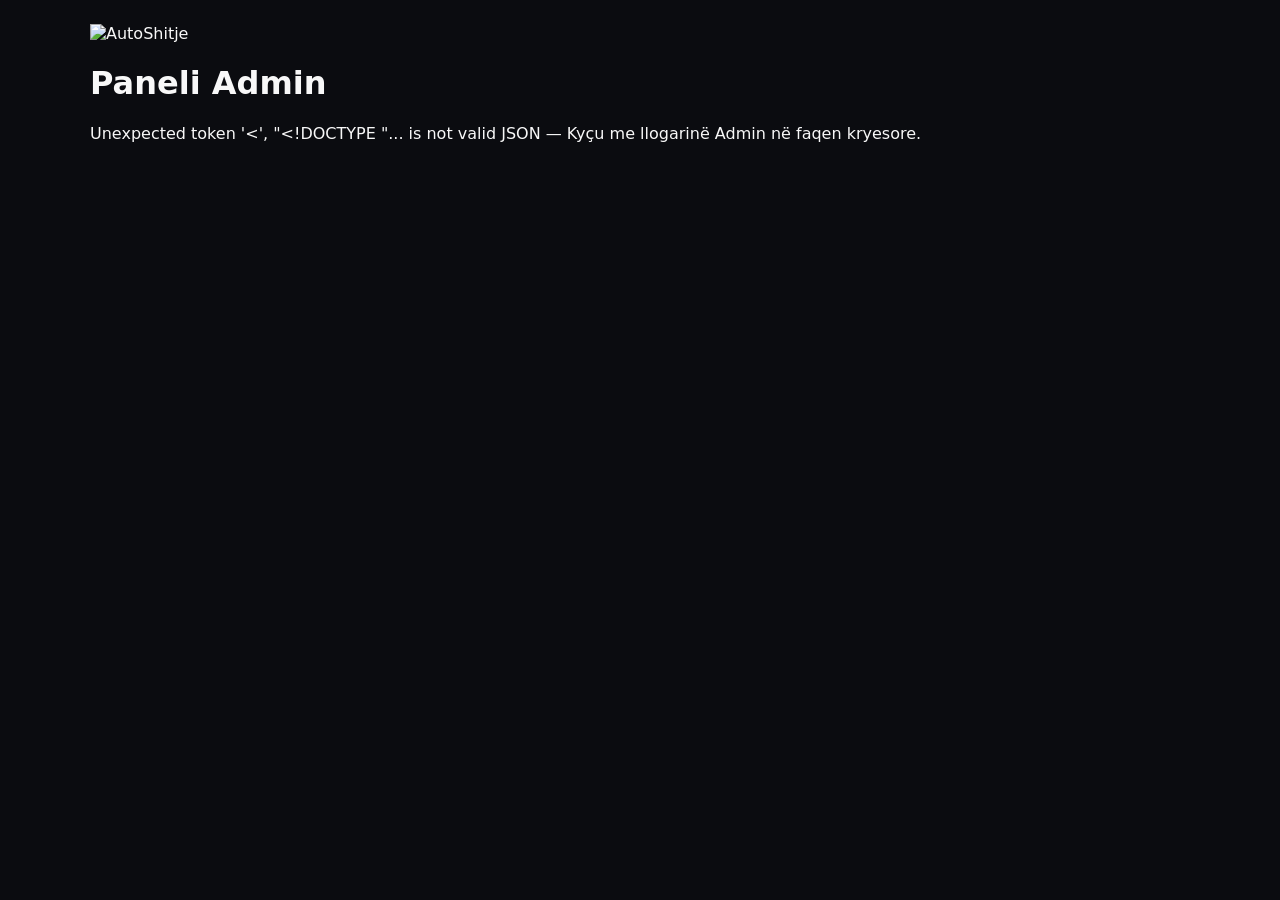
==== public/admin.html @ d78df676 "Add files via upload" ====
<!doctype html><html lang="sq"><meta charset="utf-8"><meta name="viewport" content="width=device-width,initial-scale=1"><title>Admin – AutoShitje</title><style>body{background:#0b0c10;color:#f8f8f8;font:16px system-ui;margin:auto;max-width:1100px;padding:24px}button{background:#e51e32;color:white;border:0;border-radius:8px;padding:10px;cursor:pointer}table{width:100%;border-collapse:collapse}td,th{padding:10px;border-bottom:1px solid #333;text-align:left}section{overflow:auto;margin:28px 0}a{color:#ff6778}</style><img src="/logo.svg" width="190" alt="AutoShitje"><h1>Paneli Admin</h1><p id="status">Duke kontrolluar autorizimin...</p><div id="app" hidden><h2 id="summary"></h2><section><h2>Përdoruesit</h2><table id="users"></table></section><section><h2>Shpalljet</h2><table id="cars"></table></section><section><h2>Autosallonet e dalluara</h2><p>Zgjedh autosallonet që shfaqen në ballinë.</p><div id="featured-dealers"></div></section><section><h2>Kërkesat për fshirjen e llogarisë</h2><div id="deletion-requests"></div></section></div><script>
const esc=s=>String(s??'').replace(/[&<>"']/g,c=>({'&':'&amp;','<':'&lt;','>':'&gt;','"':'&quot;'}[c]));
async function api(p,o){const r=await fetch(p,o);const j=await r.json();if(!r.ok)throw Error(j.error||'Gabim');return j}
async function load(){try{const [summary,users,cars]=await Promise.all(['/api/admin/summary','/api/admin/users','/api/admin/cars'].map(p=>api(p)));document.querySelector('#status').textContent='Kyçur si administrator';await loadExtras();document.querySelector('#app').hidden=false;document.querySelector('#summary').textContent=`${summary.users} përdorues · ${summary.cars} shpallje · ${summary.dealers} autosallone`;document.querySelector('#users').innerHTML='<tr><th>Emri</th><th>Email</th><th>Roli</th></tr>'+users.users.map(u=>`<tr><td>${esc(u.name)}</td><td>${esc(u.email)}</td><td>${esc(u.role)}</td></tr>`).join('');document.querySelector('#cars').innerHTML='<tr><th>Vetura</th><th>Shitësi</th><th>Statusi</th><th>Veprimi</th></tr>'+cars.cars.map(c=>`<tr><td>${esc(c.brand)} ${esc(c.model)}</td><td>${esc(c.email)}</td><td>${esc(c.status)}</td><td><button data-id="${esc(c.id)}" data-status="${c.status==='active'?'deleted':'active'}">${c.status==='active'?'Çaktivizo':'Aktivizo'}</button></td></tr>`).join('');document.querySelectorAll('button[data-id]').forEach(b=>b.onclick=async()=>{if(!confirm('Konfirmo ndryshimin e statusit?'))return;try{await api('/api/admin/cars/'+b.dataset.id+'/status',{method:'POST',headers:{'content-type':'application/json'},body:JSON.stringify({status:b.dataset.status})});load()}catch(e){alert(e.message)}})}catch(e){document.querySelector('#status').textContent=e.message+' — Kyçu me llogarinë Admin në faqen kryesore.'}}async function loadExtras(){try{
 const [d,r]=await Promise.all([api('/api/admin/dealers'),api('/api/admin/delete-requests')]);
 document.querySelector('#featured-dealers').innerHTML=d.dealers.map(x=>`<p><label><input type="checkbox" data-featured="${esc(x.id)}" ${x.featured?'checked':''}> ${esc(x.name)}</label></p>`).join('')||'Nuk ka autosallone.';
 document.querySelectorAll('[data-featured]').forEach(x=>x.onchange=async()=>{try{await api('/api/admin/dealers/featured',{method:'POST',headers:{'content-type':'application/json'},body:JSON.stringify({id:x.dataset.featured,featured:x.checked})})}catch(e){alert(e.message);x.checked=!x.checked}});
 document.querySelector('#deletion-requests').innerHTML=r.requests.map(x=>`<p>${esc(x.name)} — ${esc(x.email)} (${esc(x.created_at)})</p>`).join('')||'Nuk ka kërkesa.';
 }catch(e){document.querySelector('#featured-dealers').textContent=e.message}}
load();</script></html>
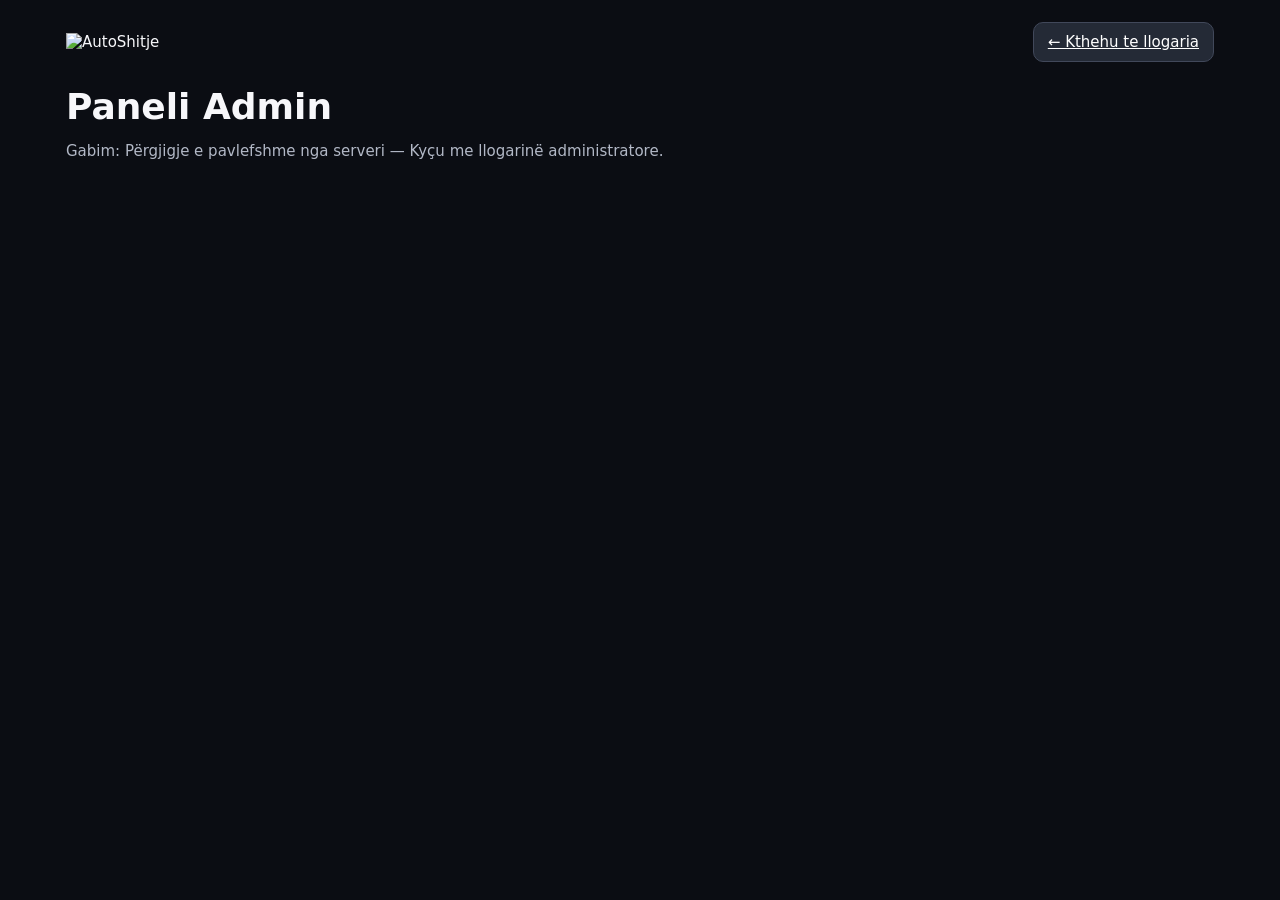
==== commit c5f6937f: "Add files via upload" ====
--- a/public/admin.html
+++ b/public/admin.html
@@ -1,10 +1,11 @@
-<!doctype html><html lang="sq"><meta charset="utf-8"><meta name="viewport" content="width=device-width,initial-scale=1"><title>Admin – AutoShitje</title><style>body{background:#0b0c10;color:#f8f8f8;font:16px system-ui;margin:auto;max-width:1100px;padding:24px}button{background:#e51e32;color:white;border:0;border-radius:8px;padding:10px;cursor:pointer}table{width:100%;border-collapse:collapse}td,th{padding:10px;border-bottom:1px solid #333;text-align:left}section{overflow:auto;margin:28px 0}a{color:#ff6778}</style><img src="/logo.svg" width="190" alt="AutoShitje"><h1>Paneli Admin</h1><p id="status">Duke kontrolluar autorizimin...</p><div id="app" hidden><h2 id="summary"></h2><section><h2>Përdoruesit</h2><table id="users"></table></section><section><h2>Shpalljet</h2><table id="cars"></table></section><section><h2>Autosallonet e dalluara</h2><p>Zgjedh autosallonet që shfaqen në ballinë.</p><div id="featured-dealers"></div></section><section><h2>Kërkesat për fshirjen e llogarisë</h2><div id="deletion-requests"></div></section></div><script>
-const esc=s=>String(s??'').replace(/[&<>"']/g,c=>({'&':'&amp;','<':'&lt;','>':'&gt;','"':'&quot;'}[c]));
-async function api(p,o){const r=await fetch(p,o);const j=await r.json();if(!r.ok)throw Error(j.error||'Gabim');return j}
-async function load(){try{const [summary,users,cars]=await Promise.all(['/api/admin/summary','/api/admin/users','/api/admin/cars'].map(p=>api(p)));document.querySelector('#status').textContent='Kyçur si administrator';await loadExtras();document.querySelector('#app').hidden=false;document.querySelector('#summary').textContent=`${summary.users} përdorues · ${summary.cars} shpallje · ${summary.dealers} autosallone`;document.querySelector('#users').innerHTML='<tr><th>Emri</th><th>Email</th><th>Roli</th></tr>'+users.users.map(u=>`<tr><td>${esc(u.name)}</td><td>${esc(u.email)}</td><td>${esc(u.role)}</td></tr>`).join('');document.querySelector('#cars').innerHTML='<tr><th>Vetura</th><th>Shitësi</th><th>Statusi</th><th>Veprimi</th></tr>'+cars.cars.map(c=>`<tr><td>${esc(c.brand)} ${esc(c.model)}</td><td>${esc(c.email)}</td><td>${esc(c.status)}</td><td><button data-id="${esc(c.id)}" data-status="${c.status==='active'?'deleted':'active'}">${c.status==='active'?'Çaktivizo':'Aktivizo'}</button></td></tr>`).join('');document.querySelectorAll('button[data-id]').forEach(b=>b.onclick=async()=>{if(!confirm('Konfirmo ndryshimin e statusit?'))return;try{await api('/api/admin/cars/'+b.dataset.id+'/status',{method:'POST',headers:{'content-type':'application/json'},body:JSON.stringify({status:b.dataset.status})});load()}catch(e){alert(e.message)}})}catch(e){document.querySelector('#status').textContent=e.message+' — Kyçu me llogarinë Admin në faqen kryesore.'}}async function loadExtras(){try{
- const [d,r]=await Promise.all([api('/api/admin/dealers'),api('/api/admin/delete-requests')]);
- document.querySelector('#featured-dealers').innerHTML=d.dealers.map(x=>`<p><label><input type="checkbox" data-featured="${esc(x.id)}" ${x.featured?'checked':''}> ${esc(x.name)}</label></p>`).join('')||'Nuk ka autosallone.';
- document.querySelectorAll('[data-featured]').forEach(x=>x.onchange=async()=>{try{await api('/api/admin/dealers/featured',{method:'POST',headers:{'content-type':'application/json'},body:JSON.stringify({id:x.dataset.featured,featured:x.checked})})}catch(e){alert(e.message);x.checked=!x.checked}});
- document.querySelector('#deletion-requests').innerHTML=r.requests.map(x=>`<p>${esc(x.name)} — ${esc(x.email)} (${esc(x.created_at)})</p>`).join('')||'Nuk ka kërkesa.';
- }catch(e){document.querySelector('#featured-dealers').textContent=e.message}}
-load();</script></html>+<!doctype html><html lang="sq"><head><meta charset="utf-8"><meta name="viewport" content="width=device-width,initial-scale=1"><title>Paneli Admin | AutoShitje</title><style>
+:root{color-scheme:dark}*{box-sizing:border-box}body{background:#0b0d13;color:#f7f7fa;font:15px system-ui,-apple-system,sans-serif;margin:0}main{max-width:1180px;margin:auto;padding:22px 16px 70px}header{display:flex;align-items:center;justify-content:space-between;gap:12px;flex-wrap:wrap;margin-bottom:24px}header img{width:165px}h1{font-size:clamp(26px,5vw,36px);margin:0 0 6px}h2{font-size:20px;margin:0 0 14px}p{color:#b2b8c6}section{background:#151923;border:1px solid #343b4a;border-radius:18px;padding:18px;margin:20px 0}button,.button{border:1px solid #41485a;background:#242a36;color:white;padding:10px 14px;border-radius:10px;font:inherit;cursor:pointer}button.primary{background:#d91532;border-color:#ff304c}button:disabled{opacity:.45;cursor:wait}input,select{background:#10141e;color:white;border:1px solid #444b5b;padding:12px;border-radius:10px;max-width:100%;font:inherit}input[type=checkbox]{accent-color:#ed2340;width:18px;height:18px}table{border-collapse:collapse;width:100%;min-width:580px}th,td{padding:12px 9px;text-align:left;border-bottom:1px solid #343947}th{color:#aeb7c8}td{overflow-wrap:anywhere}.scroll{overflow:auto}.stats{display:grid;grid-template-columns:repeat(auto-fit,minmax(130px,1fr));gap:10px}.stat{background:#222835;border:1px solid #3b4352;border-radius:13px;padding:15px}.stat b{display:block;font-size:26px}.stat small{color:#b6bdcb}.tools{display:flex;gap:10px;flex-wrap:wrap;margin-bottom:12px}.tools input{flex:1;min-width:190px}.muted{color:#abb3c1}.pill{padding:5px 8px;background:#293140;border-radius:8px;white-space:nowrap}.dealer{display:flex;gap:12px;align-items:center;justify-content:space-between;padding:12px;border-bottom:1px solid #343947}.notice{padding:12px;border-radius:10px;background:#242a36;margin:12px 0}#status{margin-bottom:18px}.danger{border-color:#9c3d4d;color:#ffc3ce}@media(max-width:600px){section{padding:14px}.dealer{align-items:flex-start}button{padding:9px}}
+</style></head><body><main><header><img src="/logo.svg" alt="AutoShitje"><a class="button" href="/llogaria">← Kthehu te llogaria</a></header><h1>Paneli Admin</h1><p id="status">Duke verifikuar administratorin...</p><div id="app" hidden><div class="stats" id="stats"></div><section><h2>👥 Përdoruesit</h2><div class="tools"><input id="userSearch" placeholder="Kërko emër ose email..."><select id="userRole"><option value="">Të gjitha rolet</option><option value="privat">Privat</option><option value="autosallon">Autosallon</option></select></div><div class="scroll"><table><thead><tr><th>Emri</th><th>Email</th><th>Roli</th><th>Administrator</th></tr></thead><tbody id="users"></tbody></table></div><p class="muted">Të dhënat e përdoruesve shfaqen vetëm për administratorin. Ndryshimi i roleve nuk është aktivizuar për të shmangur heqjen aksidentale të qasjes.</p></section><section><h2>🚘 Shpalljet</h2><div class="tools"><input id="carSearch" placeholder="Kërko veturë ose shitës..."><select id="carStatus"><option value="">Të gjitha statuset</option><option value="active">Aktive</option><option value="sold">Të shitura</option><option value="deleted">Të çaktivizuara</option></select></div><div class="scroll"><table><thead><tr><th>Vetura</th><th>Shitësi</th><th>Statusi</th><th>Veprimi</th></tr></thead><tbody id="cars"></tbody></table></div><p class="muted">Çaktivizimi nuk i fshin fotografitë apo rekordet. Aktivizimi bëhet me konfirmim.</p></section><section><h2>🏬 Autosallonet e dalluara</h2><p>Përzgjidh autosallonet që shfaqen të dalluara në ballinë.</p><div id="featured-dealers">Duke ngarkuar...</div></section><section><h2>🗂 Kërkesat për fshirjen e llogarisë</h2><div id="deletion-requests">Duke ngarkuar...</div><p class="muted">Kërkesat shfaqen për shqyrtim; nuk kryhet fshirje automatike e llogarisë apo të dhënave.</p></section><div class="tools"><button class="primary" id="refresh">↻ Rifresko të dhënat</button></div></div></main><script>
+const $=q=>document.querySelector(q),esc=s=>String(s??'').replace(/[&<>"']/g,c=>({'&':'&amp;','<':'&lt;','>':'&gt;','"':'&quot;',"'":'&#39;'}[c]));let state={users:[],cars:[]};
+async function api(path,options){const r=await fetch(path,{credentials:'same-origin',...options});let j;try{j=await r.json()}catch{throw Error('Përgjigje e pavlefshme nga serveri')}if(!r.ok)throw Error(j.error||'Gabim i serverit');return j}
+const post=(p,b)=>api(p,{method:'POST',headers:{'content-type':'application/json'},body:JSON.stringify(b)});
+function renderUsers(){let q=$('#userSearch').value.toLowerCase(),role=$('#userRole').value;let rows=state.users.filter(x=>(!role||x.role===role)&&[x.name,x.email].join(' ').toLowerCase().includes(q));$('#users').innerHTML=rows.map(x=>`<tr><td>${esc(x.name)}</td><td>${esc(x.email)}</td><td><span class="pill">${esc(x.role)}</span></td><td>${x.is_admin?'Po':'Jo'}</td></tr>`).join('')||'<tr><td colspan="4">Nuk ka rezultate.</td></tr>'}
+function renderCars(){let q=$('#carSearch').value.toLowerCase(),status=$('#carStatus').value;let rows=state.cars.filter(x=>(!status||x.status===status)&&[x.brand,x.model,x.email].join(' ').toLowerCase().includes(q));$('#cars').innerHTML=rows.map(x=>`<tr><td>${esc(x.brand)} ${esc(x.model)}</td><td>${esc(x.email)}</td><td><span class="pill">${esc(x.status)}</span></td><td>${x.status==='sold'?'E shitur':`<button class="${x.status==='active'?'danger':''}" data-car="${esc(x.id)}" data-next="${x.status==='active'?'deleted':'active'}">${x.status==='active'?'Çaktivizo':'Aktivizo'}</button>`}</td></tr>`).join('')||'<tr><td colspan="4">Nuk ka rezultate.</td></tr>';document.querySelectorAll('[data-car]').forEach(b=>b.onclick=async()=>{let next=b.dataset.next;if(!confirm(`A je i sigurt që dëshiron ta ${next==='active'?'aktivizosh':'çaktivizosh'} këtë shpallje?`))return;b.disabled=true;try{await post('/api/admin/cars/'+b.dataset.car+'/status',{status:next});await load()}catch(e){alert(e.message);b.disabled=false}})}
+async function load(){try{const [summary,users,cars,dealers,requests]=await Promise.all(['/api/admin/summary','/api/admin/users','/api/admin/cars','/api/admin/dealers','/api/admin/delete-requests'].map(x=>api(x)));state.users=users.users||[];state.cars=cars.cars||[];$('#status').textContent='✓ Kyçur si administrator';$('#app').hidden=false;$('#stats').innerHTML=[['Përdorues',summary.users],['Shpallje gjithsej',summary.cars],['Aktive',summary.active],['Të shitura',summary.sold],['Autosallone',summary.dealers]].map(([k,v])=>`<div class="stat"><b>${Number(v)||0}</b><small>${k}</small></div>`).join('');renderUsers();renderCars();$('#featured-dealers').innerHTML=(dealers.dealers||[]).map(x=>`<div class="dealer"><span>${esc(x.name)}</span><label><input type="checkbox" data-featured="${esc(x.id)}" ${x.featured?'checked':''}> I dalluar</label></div>`).join('')||'Nuk ka autosallone.';document.querySelectorAll('[data-featured]').forEach(b=>b.onchange=async()=>{b.disabled=true;try{await post('/api/admin/dealers/featured',{id:b.dataset.featured,featured:b.checked})}catch(e){alert(e.message);b.checked=!b.checked}finally{b.disabled=false}});$('#deletion-requests').innerHTML=(requests.requests||[]).map(x=>`<div class="dealer"><div><strong>${esc(x.name)}</strong><p>${esc(x.email)}</p></div><small>${esc(x.created_at)}</small></div>`).join('')||'Nuk ka kërkesa.'}catch(e){$('#status').textContent='Gabim: '+e.message+' — Kyçu me llogarinë administratore.';if(!$('#app').hidden)alert('Rifreskimi dështoi: '+e.message)}}
+$('#userSearch').oninput=renderUsers;$('#userRole').onchange=renderUsers;$('#carSearch').oninput=renderCars;$('#carStatus').onchange=renderCars;$('#refresh').onclick=load;load();
+</script></body></html>
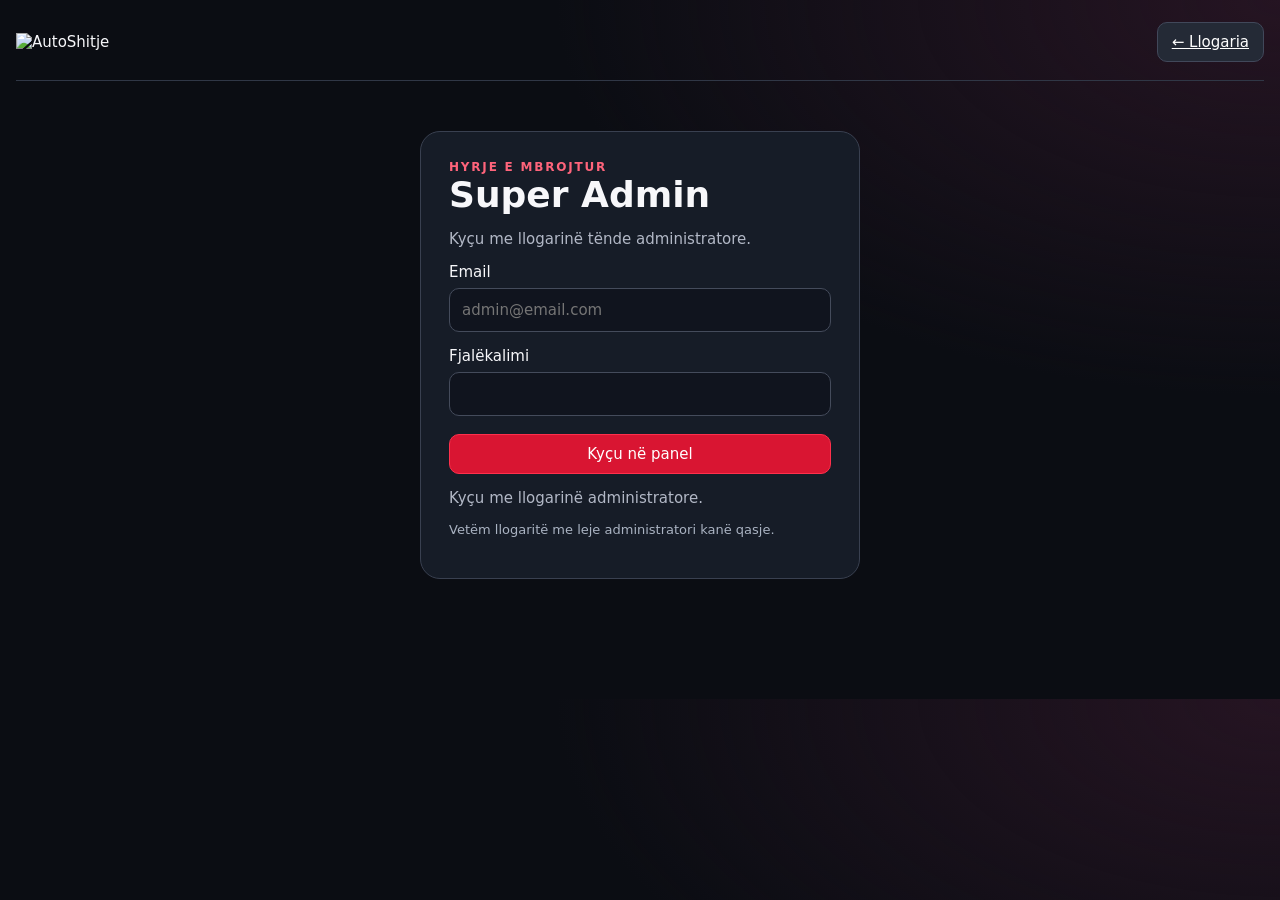
==== commit 096fae07: "Add files via upload" ====
--- a/public/admin.html
+++ b/public/admin.html
@@ -1,11 +1,29 @@
 <!doctype html><html lang="sq"><head><meta charset="utf-8"><meta name="viewport" content="width=device-width,initial-scale=1"><title>Paneli Admin | AutoShitje</title><style>
 :root{color-scheme:dark}*{box-sizing:border-box}body{background:#0b0d13;color:#f7f7fa;font:15px system-ui,-apple-system,sans-serif;margin:0}main{max-width:1180px;margin:auto;padding:22px 16px 70px}header{display:flex;align-items:center;justify-content:space-between;gap:12px;flex-wrap:wrap;margin-bottom:24px}header img{width:165px}h1{font-size:clamp(26px,5vw,36px);margin:0 0 6px}h2{font-size:20px;margin:0 0 14px}p{color:#b2b8c6}section{background:#151923;border:1px solid #343b4a;border-radius:18px;padding:18px;margin:20px 0}button,.button{border:1px solid #41485a;background:#242a36;color:white;padding:10px 14px;border-radius:10px;font:inherit;cursor:pointer}button.primary{background:#d91532;border-color:#ff304c}button:disabled{opacity:.45;cursor:wait}input,select{background:#10141e;color:white;border:1px solid #444b5b;padding:12px;border-radius:10px;max-width:100%;font:inherit}input[type=checkbox]{accent-color:#ed2340;width:18px;height:18px}table{border-collapse:collapse;width:100%;min-width:580px}th,td{padding:12px 9px;text-align:left;border-bottom:1px solid #343947}th{color:#aeb7c8}td{overflow-wrap:anywhere}.scroll{overflow:auto}.stats{display:grid;grid-template-columns:repeat(auto-fit,minmax(130px,1fr));gap:10px}.stat{background:#222835;border:1px solid #3b4352;border-radius:13px;padding:15px}.stat b{display:block;font-size:26px}.stat small{color:#b6bdcb}.tools{display:flex;gap:10px;flex-wrap:wrap;margin-bottom:12px}.tools input{flex:1;min-width:190px}.muted{color:#abb3c1}.pill{padding:5px 8px;background:#293140;border-radius:8px;white-space:nowrap}.dealer{display:flex;gap:12px;align-items:center;justify-content:space-between;padding:12px;border-bottom:1px solid #343947}.notice{padding:12px;border-radius:10px;background:#242a36;margin:12px 0}#status{margin-bottom:18px}.danger{border-color:#9c3d4d;color:#ffc3ce}@media(max-width:600px){section{padding:14px}.dealer{align-items:flex-start}button{padding:9px}}
-</style></head><body><main><header><img src="/logo.svg" alt="AutoShitje"><a class="button" href="/llogaria">← Kthehu te llogaria</a></header><h1>Paneli Admin</h1><p id="status">Duke verifikuar administratorin...</p><div id="app" hidden><div class="stats" id="stats"></div><section><h2>👥 Përdoruesit</h2><div class="tools"><input id="userSearch" placeholder="Kërko emër ose email..."><select id="userRole"><option value="">Të gjitha rolet</option><option value="privat">Privat</option><option value="autosallon">Autosallon</option></select></div><div class="scroll"><table><thead><tr><th>Emri</th><th>Email</th><th>Roli</th><th>Administrator</th></tr></thead><tbody id="users"></tbody></table></div><p class="muted">Të dhënat e përdoruesve shfaqen vetëm për administratorin. Ndryshimi i roleve nuk është aktivizuar për të shmangur heqjen aksidentale të qasjes.</p></section><section><h2>🚘 Shpalljet</h2><div class="tools"><input id="carSearch" placeholder="Kërko veturë ose shitës..."><select id="carStatus"><option value="">Të gjitha statuset</option><option value="active">Aktive</option><option value="sold">Të shitura</option><option value="deleted">Të çaktivizuara</option></select></div><div class="scroll"><table><thead><tr><th>Vetura</th><th>Shitësi</th><th>Statusi</th><th>Veprimi</th></tr></thead><tbody id="cars"></tbody></table></div><p class="muted">Çaktivizimi nuk i fshin fotografitë apo rekordet. Aktivizimi bëhet me konfirmim.</p></section><section><h2>🏬 Autosallonet e dalluara</h2><p>Përzgjidh autosallonet që shfaqen të dalluara në ballinë.</p><div id="featured-dealers">Duke ngarkuar...</div></section><section><h2>🗂 Kërkesat për fshirjen e llogarisë</h2><div id="deletion-requests">Duke ngarkuar...</div><p class="muted">Kërkesat shfaqen për shqyrtim; nuk kryhet fshirje automatike e llogarisë apo të dhënave.</p></section><div class="tools"><button class="primary" id="refresh">↻ Rifresko të dhënat</button></div></div></main><script>
-const $=q=>document.querySelector(q),esc=s=>String(s??'').replace(/[&<>"']/g,c=>({'&':'&amp;','<':'&lt;','>':'&gt;','"':'&quot;',"'":'&#39;'}[c]));let state={users:[],cars:[]};
+
+
+body{background:radial-gradient(ellipse at top right,#251422 0,transparent 40%),#0b0d13}main{max-width:1320px}header{border-bottom:1px solid #303746;padding-bottom:18px}.hero{display:flex;justify-content:space-between;gap:14px;align-items:center;flex-wrap:wrap;margin:18px 0 22px}.hero p{margin:0}.kicker{color:#ff647b;font-size:12px;font-weight:800;letter-spacing:1.8px;text-transform:uppercase}.stat{background:linear-gradient(145deg,#252b3a,#171c27);min-height:105px}.stat b{font-size:32px}.layout{display:grid;grid-template-columns:220px minmax(0,1fr);gap:22px}.side{position:sticky;top:14px;align-self:start;background:#141923;border:1px solid #343b4a;border-radius:17px;padding:12px}.navlink{display:block;width:100%;text-align:left;background:transparent;border:0;padding:13px 12px;color:#cbd3e0;border-radius:10px;margin:3px 0}.navlink.active,.navlink:hover{background:#34212c;color:#fff}.content section{margin:0 0 18px}.content section[hidden]{display:none}.section-head{display:flex;align-items:center;justify-content:space-between;gap:10px;flex-wrap:wrap}.sub{color:#aab3c2;font-size:13px}.login-wrap{max-width:440px;margin:50px auto;background:#161c27;border:1px solid #394050;padding:28px;border-radius:20px}.login-wrap label{display:block;margin:15px 0 7px}.login-wrap input{width:100%}.login-wrap button{width:100%;margin-top:18px}.dealer-actions{display:flex;gap:6px;align-items:center}.dealer-actions button{padding:7px 11px}.badge{background:#372633;color:#ff9dac;border-radius:7px;padding:4px 8px;font-size:12px}.empty{padding:20px;color:#aeb7c8}.notice.success{border:1px solid #326a50;color:#b9f4d1}.logout{background:transparent}.top-actions{display:flex;gap:8px;flex-wrap:wrap}@media(max-width:760px){.layout{grid-template-columns:1fr}.side{position:static;display:flex;overflow:auto;gap:4px}.navlink{white-space:nowrap;width:auto;font-size:13px}.hero{margin-top:10px}.stats{grid-template-columns:repeat(2,minmax(0,1fr))}.stat b{font-size:26px}.login-wrap{margin:30px auto;padding:20px}}
+</style></head><body><main><header><img src="/logo.svg" alt="AutoShitje"><div class="top-actions"><a class="button" href="/llogaria">← Llogaria</a><button class="logout" id="logout" hidden>Dil</button></div></header>
+<div id="login" class="login-wrap" hidden><div class="kicker">Hyrje e mbrojtur</div><h1>Super Admin</h1><p>Kyçu me llogarinë tënde administratore.</p><form id="loginForm"><label for="email">Email</label><input id="email" type="email" autocomplete="username" required placeholder="admin@email.com"><label for="password">Fjalëkalimi</label><input id="password" type="password" autocomplete="current-password" required minlength="8"><button class="primary" type="submit">Kyçu në panel</button></form><p id="loginError" role="alert"></p><p class="sub">Vetëm llogaritë me leje administratori kanë qasje.</p></div>
+<div id="app" hidden><div class="hero"><div><div class="kicker">Qendra e kontrollit</div><h1>Super Admin Panel</h1><p id="status">Duke ngarkuar...</p></div><button class="primary" id="refresh">↻ Rifresko</button></div><div class="stats" id="stats"></div><div class="layout"><nav class="side" aria-label="Seksionet"><button class="navlink active" data-tab="overview">◈ Përmbledhje</button><button class="navlink" data-tab="users">♙ Përdoruesit</button><button class="navlink" data-tab="cars">▣ Shpalljet</button><button class="navlink" data-tab="dealers">♛ Autosallonet</button><button class="navlink" data-tab="requests">☷ Kërkesat</button></nav><div class="content">
+<section data-panel="overview"><h2>◈ Përmbledhje</h2><p>Menaxho përdoruesit, shpalljet dhe autosallonet nga një vend i vetëm. Zgjidh një seksion nga menyja.</p><div class="notice">🔒 Veprimet e rëndësishme kërkojnë konfirmim. Renditja e autosalloneve ruhet në databazë.</div><h2>Veprime të shpejta</h2><div class="tools"><button data-go="dealers">Rendit autosallonet →</button><button data-go="cars">Menaxho shpalljet →</button><button data-go="requests">Shiko kërkesat →</button></div></section>
+<section data-panel="users" hidden><div class="section-head"><h2>👥 Përdoruesit</h2><span class="sub">Kërko dhe filtro llogaritë</span></div><div class="tools"><input id="userSearch" placeholder="Kërko emër ose email..."><select id="userRole"><option value="">Të gjitha rolet</option><option value="privat">Privat</option><option value="autosallon">Autosallon</option></select></div><div class="scroll"><table><thead><tr><th>Emri</th><th>Email</th><th>Roli</th><th>Administrator</th></tr></thead><tbody id="users"></tbody></table></div><p class="sub">Ndryshimi i roleve është i bllokuar për siguri.</p></section>
+<section data-panel="cars" hidden><h2>🚘 Shpalljet</h2><div class="tools"><input id="carSearch" placeholder="Kërko veturë ose shitës..."><select id="carStatus"><option value="">Të gjitha statuset</option><option value="active">Aktive</option><option value="sold">Të shitura</option><option value="deleted">Të çaktivizuara</option></select></div><div class="scroll"><table><thead><tr><th>Vetura</th><th>Shitësi</th><th>Statusi</th><th>Veprimi</th></tr></thead><tbody id="cars"></tbody></table></div><p class="sub">Çaktivizimi nuk fshin fotografitë ose rekordet.</p></section>
+<section data-panel="dealers" hidden><div class="section-head"><h2>🏬 Renditja e autosalloneve</h2><span class="badge">Kontrolli i ballinës</span></div><p>Vendos autosallonet në rendin që dëshiron. Përdor shigjetat për t'i lëvizur; pastaj ruaj renditjen.</p><div id="featured-dealers">Duke ngarkuar...</div><div class="tools" style="margin-top:16px"><button class="primary" id="saveOrder" disabled>Ruaj renditjen</button><span class="sub" id="orderStatus"></span></div><p class="sub">Autosallonet e dalluara mund t'i aktivizosh veçmas. Renditja manuale ka përparësi ndaj renditjes automatike.</p></section>
+<section data-panel="requests" hidden><h2>🗂 Kërkesat për fshirjen e llogarisë</h2><div id="deletion-requests">Duke ngarkuar...</div><p class="sub">Vetëm për shqyrtim. Nuk fshihet automatikisht asnjë llogari.</p></section>
+</div></div></div></main><script>
+const $=q=>document.querySelector(q),esc=s=>String(s??'').replace(/[&<>"']/g,c=>({'&':'&amp;','<':'&lt;','>':'&gt;','"':'&quot;',"'":'&#39;'}[c]));let state={users:[],cars:[],dealers:[],dirty:false};
 async function api(path,options){const r=await fetch(path,{credentials:'same-origin',...options});let j;try{j=await r.json()}catch{throw Error('Përgjigje e pavlefshme nga serveri')}if(!r.ok)throw Error(j.error||'Gabim i serverit');return j}
 const post=(p,b)=>api(p,{method:'POST',headers:{'content-type':'application/json'},body:JSON.stringify(b)});
+function tab(t){document.querySelectorAll('[data-panel]').forEach(x=>x.hidden=x.dataset.panel!==t);document.querySelectorAll('[data-tab]').forEach(x=>x.classList.toggle('active',x.dataset.tab===t))}
+document.querySelectorAll('[data-tab]').forEach(b=>b.onclick=()=>tab(b.dataset.tab));document.querySelectorAll('[data-go]').forEach(b=>b.onclick=()=>tab(b.dataset.go));
 function renderUsers(){let q=$('#userSearch').value.toLowerCase(),role=$('#userRole').value;let rows=state.users.filter(x=>(!role||x.role===role)&&[x.name,x.email].join(' ').toLowerCase().includes(q));$('#users').innerHTML=rows.map(x=>`<tr><td>${esc(x.name)}</td><td>${esc(x.email)}</td><td><span class="pill">${esc(x.role)}</span></td><td>${x.is_admin?'Po':'Jo'}</td></tr>`).join('')||'<tr><td colspan="4">Nuk ka rezultate.</td></tr>'}
 function renderCars(){let q=$('#carSearch').value.toLowerCase(),status=$('#carStatus').value;let rows=state.cars.filter(x=>(!status||x.status===status)&&[x.brand,x.model,x.email].join(' ').toLowerCase().includes(q));$('#cars').innerHTML=rows.map(x=>`<tr><td>${esc(x.brand)} ${esc(x.model)}</td><td>${esc(x.email)}</td><td><span class="pill">${esc(x.status)}</span></td><td>${x.status==='sold'?'E shitur':`<button class="${x.status==='active'?'danger':''}" data-car="${esc(x.id)}" data-next="${x.status==='active'?'deleted':'active'}">${x.status==='active'?'Çaktivizo':'Aktivizo'}</button>`}</td></tr>`).join('')||'<tr><td colspan="4">Nuk ka rezultate.</td></tr>';document.querySelectorAll('[data-car]').forEach(b=>b.onclick=async()=>{let next=b.dataset.next;if(!confirm(`A je i sigurt që dëshiron ta ${next==='active'?'aktivizosh':'çaktivizosh'} këtë shpallje?`))return;b.disabled=true;try{await post('/api/admin/cars/'+b.dataset.car+'/status',{status:next});await load()}catch(e){alert(e.message);b.disabled=false}})}
-async function load(){try{const [summary,users,cars,dealers,requests]=await Promise.all(['/api/admin/summary','/api/admin/users','/api/admin/cars','/api/admin/dealers','/api/admin/delete-requests'].map(x=>api(x)));state.users=users.users||[];state.cars=cars.cars||[];$('#status').textContent='✓ Kyçur si administrator';$('#app').hidden=false;$('#stats').innerHTML=[['Përdorues',summary.users],['Shpallje gjithsej',summary.cars],['Aktive',summary.active],['Të shitura',summary.sold],['Autosallone',summary.dealers]].map(([k,v])=>`<div class="stat"><b>${Number(v)||0}</b><small>${k}</small></div>`).join('');renderUsers();renderCars();$('#featured-dealers').innerHTML=(dealers.dealers||[]).map(x=>`<div class="dealer"><span>${esc(x.name)}</span><label><input type="checkbox" data-featured="${esc(x.id)}" ${x.featured?'checked':''}> I dalluar</label></div>`).join('')||'Nuk ka autosallone.';document.querySelectorAll('[data-featured]').forEach(b=>b.onchange=async()=>{b.disabled=true;try{await post('/api/admin/dealers/featured',{id:b.dataset.featured,featured:b.checked})}catch(e){alert(e.message);b.checked=!b.checked}finally{b.disabled=false}});$('#deletion-requests').innerHTML=(requests.requests||[]).map(x=>`<div class="dealer"><div><strong>${esc(x.name)}</strong><p>${esc(x.email)}</p></div><small>${esc(x.created_at)}</small></div>`).join('')||'Nuk ka kërkesa.'}catch(e){$('#status').textContent='Gabim: '+e.message+' — Kyçu me llogarinë administratore.';if(!$('#app').hidden)alert('Rifreskimi dështoi: '+e.message)}}
-$('#userSearch').oninput=renderUsers;$('#userRole').onchange=renderUsers;$('#carSearch').oninput=renderCars;$('#carStatus').onchange=renderCars;$('#refresh').onclick=load;load();
+function renderDealers(){const list=$('#featured-dealers');list.innerHTML=state.dealers.map((x,i)=>`<div class="dealer"><div><strong>${i+1}. ${esc(x.name)}</strong><div class="sub">${x.featured?'⭐ I dalluar':'Autosallon standard'}</div></div><div class="dealer-actions"><button data-move="${i}" data-dir="-1" ${i===0?'disabled':''} title="Lart" aria-label="Lëviz lart">↑</button><button data-move="${i}" data-dir="1" ${i===state.dealers.length-1?'disabled':''} title="Poshtë" aria-label="Lëviz poshtë">↓</button><label style="white-space:nowrap"><input type="checkbox" data-featured="${esc(x.id)}" ${x.featured?'checked':''}> VIP</label></div></div>`).join('')||'<div class="empty">Nuk ka autosallone.</div>';document.querySelectorAll('[data-move]').forEach(b=>b.onclick=()=>{let i=Number(b.dataset.move),j=i+Number(b.dataset.dir);[state.dealers[i],state.dealers[j]]=[state.dealers[j],state.dealers[i]];state.dirty=true;$('#saveOrder').disabled=false;$('#orderStatus').textContent='Ndryshime të paruajtura';renderDealers()});document.querySelectorAll('[data-featured]').forEach(b=>b.onchange=async()=>{b.disabled=true;try{await post('/api/admin/dealers/featured',{id:b.dataset.featured,featured:b.checked});const d=state.dealers.find(x=>x.id===b.dataset.featured);if(d)d.featured=b.checked;renderDealers()}catch(e){alert(e.message);b.checked=!b.checked;b.disabled=false}})}
+$('#saveOrder').onclick=async()=>{const b=$('#saveOrder');b.disabled=true;try{await post('/api/admin/dealers/order',{ids:state.dealers.map(x=>x.id)});state.dirty=false;$('#orderStatus').textContent='✓ Renditja u ruajt me sukses.'}catch(e){b.disabled=false;$('#orderStatus').textContent='Gabim: '+e.message}};
+function showLogin(message=''){ $('#login').hidden=false;$('#app').hidden=true;$('#logout').hidden=true;$('#loginError').textContent=message }
+async function load(){try{const [summary,users,cars,dealers,requests]=await Promise.all(['/api/admin/summary','/api/admin/users','/api/admin/cars','/api/admin/dealers','/api/admin/delete-requests'].map(x=>api(x)));state.users=users.users||[];state.cars=cars.cars||[];state.dealers=dealers.dealers||[];state.dirty=false;$('#saveOrder').disabled=true;$('#orderStatus').textContent='';$('#status').textContent='✓ Kyçur si administrator';$('#login').hidden=true;$('#app').hidden=false;$('#logout').hidden=false;$('#stats').innerHTML=[['Përdorues',summary.users],['Shpallje gjithsej',summary.cars],['Aktive',summary.active],['Të shitura',summary.sold],['Autosallone',summary.dealers]].map(([k,v])=>`<div class="stat"><b>${Number(v)||0}</b><small>${k}</small></div>`).join('');renderUsers();renderCars();renderDealers();$('#deletion-requests').innerHTML=(requests.requests||[]).map(x=>`<div class="dealer"><div><strong>${esc(x.name)}</strong><p>${esc(x.email)}</p></div><small>${esc(x.created_at)}</small></div>`).join('')||'Nuk ka kërkesa.'}catch(e){if($('#app').hidden)showLogin('Kyçu me llogarinë administratore.');else alert('Rifreskimi dështoi: '+e.message)}}
+$('#loginForm').onsubmit=async e=>{e.preventDefault();const btn=$('#loginForm button');btn.disabled=true;$('#loginError').textContent='';try{await post('/api/auth/login',{email:$('#email').value,password:$('#password').value});$('#password').value='';await load();if($('#app').hidden)$('#loginError').textContent='Kjo llogari nuk ka leje administratori.'}catch(err){$('#loginError').textContent=err.message}finally{btn.disabled=false}};
+$('#logout').onclick=async()=>{try{await post('/api/auth/logout',{})}finally{showLogin('Ke dalë nga paneli.')}};
+$('#userSearch').oninput=renderUsers;$('#userRole').onchange=renderUsers;$('#carSearch').oninput=renderCars;$('#carStatus').onchange=renderCars;$('#refresh').onclick=()=>{if(state.dirty&&!confirm('Ke renditje të paruajtur. Ta humbasim?'))return;load()};load();
 </script></body></html>
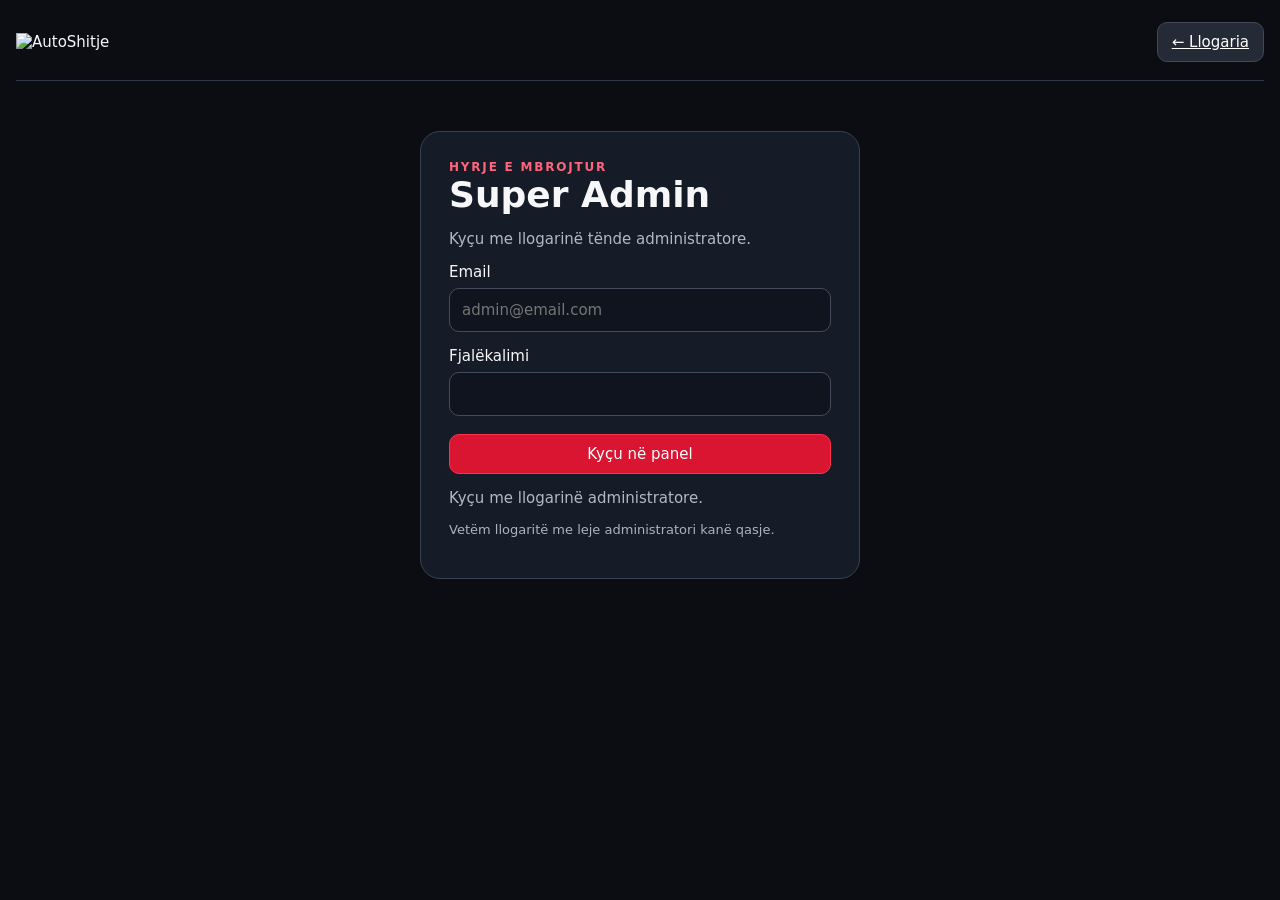
==== commit 67f0804f: "Add files via upload" ====
--- a/public/admin.html
+++ b/public/admin.html
@@ -2,27 +2,27 @@
 :root{color-scheme:dark}*{box-sizing:border-box}body{background:#0b0d13;color:#f7f7fa;font:15px system-ui,-apple-system,sans-serif;margin:0}main{max-width:1180px;margin:auto;padding:22px 16px 70px}header{display:flex;align-items:center;justify-content:space-between;gap:12px;flex-wrap:wrap;margin-bottom:24px}header img{width:165px}h1{font-size:clamp(26px,5vw,36px);margin:0 0 6px}h2{font-size:20px;margin:0 0 14px}p{color:#b2b8c6}section{background:#151923;border:1px solid #343b4a;border-radius:18px;padding:18px;margin:20px 0}button,.button{border:1px solid #41485a;background:#242a36;color:white;padding:10px 14px;border-radius:10px;font:inherit;cursor:pointer}button.primary{background:#d91532;border-color:#ff304c}button:disabled{opacity:.45;cursor:wait}input,select{background:#10141e;color:white;border:1px solid #444b5b;padding:12px;border-radius:10px;max-width:100%;font:inherit}input[type=checkbox]{accent-color:#ed2340;width:18px;height:18px}table{border-collapse:collapse;width:100%;min-width:580px}th,td{padding:12px 9px;text-align:left;border-bottom:1px solid #343947}th{color:#aeb7c8}td{overflow-wrap:anywhere}.scroll{overflow:auto}.stats{display:grid;grid-template-columns:repeat(auto-fit,minmax(130px,1fr));gap:10px}.stat{background:#222835;border:1px solid #3b4352;border-radius:13px;padding:15px}.stat b{display:block;font-size:26px}.stat small{color:#b6bdcb}.tools{display:flex;gap:10px;flex-wrap:wrap;margin-bottom:12px}.tools input{flex:1;min-width:190px}.muted{color:#abb3c1}.pill{padding:5px 8px;background:#293140;border-radius:8px;white-space:nowrap}.dealer{display:flex;gap:12px;align-items:center;justify-content:space-between;padding:12px;border-bottom:1px solid #343947}.notice{padding:12px;border-radius:10px;background:#242a36;margin:12px 0}#status{margin-bottom:18px}.danger{border-color:#9c3d4d;color:#ffc3ce}@media(max-width:600px){section{padding:14px}.dealer{align-items:flex-start}button{padding:9px}}
 
 
-body{background:radial-gradient(ellipse at top right,#251422 0,transparent 40%),#0b0d13}main{max-width:1320px}header{border-bottom:1px solid #303746;padding-bottom:18px}.hero{display:flex;justify-content:space-between;gap:14px;align-items:center;flex-wrap:wrap;margin:18px 0 22px}.hero p{margin:0}.kicker{color:#ff647b;font-size:12px;font-weight:800;letter-spacing:1.8px;text-transform:uppercase}.stat{background:linear-gradient(145deg,#252b3a,#171c27);min-height:105px}.stat b{font-size:32px}.layout{display:grid;grid-template-columns:220px minmax(0,1fr);gap:22px}.side{position:sticky;top:14px;align-self:start;background:#141923;border:1px solid #343b4a;border-radius:17px;padding:12px}.navlink{display:block;width:100%;text-align:left;background:transparent;border:0;padding:13px 12px;color:#cbd3e0;border-radius:10px;margin:3px 0}.navlink.active,.navlink:hover{background:#34212c;color:#fff}.content section{margin:0 0 18px}.content section[hidden]{display:none}.section-head{display:flex;align-items:center;justify-content:space-between;gap:10px;flex-wrap:wrap}.sub{color:#aab3c2;font-size:13px}.login-wrap{max-width:440px;margin:50px auto;background:#161c27;border:1px solid #394050;padding:28px;border-radius:20px}.login-wrap label{display:block;margin:15px 0 7px}.login-wrap input{width:100%}.login-wrap button{width:100%;margin-top:18px}.dealer-actions{display:flex;gap:6px;align-items:center}.dealer-actions button{padding:7px 11px}.badge{background:#372633;color:#ff9dac;border-radius:7px;padding:4px 8px;font-size:12px}.empty{padding:20px;color:#aeb7c8}.notice.success{border:1px solid #326a50;color:#b9f4d1}.logout{background:transparent}.top-actions{display:flex;gap:8px;flex-wrap:wrap}@media(max-width:760px){.layout{grid-template-columns:1fr}.side{position:static;display:flex;overflow:auto;gap:4px}.navlink{white-space:nowrap;width:auto;font-size:13px}.hero{margin-top:10px}.stats{grid-template-columns:repeat(2,minmax(0,1fr))}.stat b{font-size:26px}.login-wrap{margin:30px auto;padding:20px}}
+body{background:#0b0d13}main{max-width:1320px}header{border-bottom:1px solid #303746;padding-bottom:18px}.hero{display:flex;justify-content:space-between;gap:14px;align-items:center;flex-wrap:wrap;margin:18px 0 22px}.hero p{margin:0}.kicker{color:#ff647b;font-size:12px;font-weight:800;letter-spacing:1.8px;text-transform:uppercase}.stat{background:linear-gradient(145deg,#252b3a,#171c27);min-height:105px}.stat b{font-size:32px}.layout{display:grid;grid-template-columns:220px minmax(0,1fr);gap:22px}.side{position:sticky;top:14px;align-self:start;background:#141923;border:1px solid #343b4a;border-radius:17px;padding:12px}.navlink{display:block;width:100%;text-align:left;background:transparent;border:0;padding:13px 12px;color:#cbd3e0;border-radius:10px;margin:3px 0}.navlink.active,.navlink:hover{background:#34212c;color:#fff}.content section{margin:0 0 18px}.content section[hidden]{display:none}.section-head{display:flex;align-items:center;justify-content:space-between;gap:10px;flex-wrap:wrap}.sub{color:#aab3c2;font-size:13px}.login-wrap{max-width:440px;margin:50px auto;background:#161c27;border:1px solid #394050;padding:28px;border-radius:20px}.login-wrap label{display:block;margin:15px 0 7px}.login-wrap input{width:100%}.login-wrap button{width:100%;margin-top:18px}.dealer-actions{display:flex;gap:6px;align-items:center}.dealer-actions button{padding:7px 11px}.badge{background:#372633;color:#ff9dac;border-radius:7px;padding:4px 8px;font-size:12px}.empty{padding:20px;color:#aeb7c8}.notice.success{border:1px solid #326a50;color:#b9f4d1}.logout{background:transparent}.top-actions{display:flex;gap:8px;flex-wrap:wrap}@media(max-width:760px){.layout{grid-template-columns:1fr}.side{position:static;display:grid;grid-template-columns:repeat(2,minmax(0,1fr));overflow:visible;gap:5px}.navlink{white-space:normal;width:100%;font-size:13px;text-align:center;min-height:45px}.hero{margin-top:10px}.stats{grid-template-columns:repeat(2,minmax(0,1fr))}.stat b{font-size:26px}.login-wrap{margin:30px auto;padding:20px}}
 </style></head><body><main><header><img src="/logo.svg" alt="AutoShitje"><div class="top-actions"><a class="button" href="/llogaria">← Llogaria</a><button class="logout" id="logout" hidden>Dil</button></div></header>
 <div id="login" class="login-wrap" hidden><div class="kicker">Hyrje e mbrojtur</div><h1>Super Admin</h1><p>Kyçu me llogarinë tënde administratore.</p><form id="loginForm"><label for="email">Email</label><input id="email" type="email" autocomplete="username" required placeholder="admin@email.com"><label for="password">Fjalëkalimi</label><input id="password" type="password" autocomplete="current-password" required minlength="8"><button class="primary" type="submit">Kyçu në panel</button></form><p id="loginError" role="alert"></p><p class="sub">Vetëm llogaritë me leje administratori kanë qasje.</p></div>
-<div id="app" hidden><div class="hero"><div><div class="kicker">Qendra e kontrollit</div><h1>Super Admin Panel</h1><p id="status">Duke ngarkuar...</p></div><button class="primary" id="refresh">↻ Rifresko</button></div><div class="stats" id="stats"></div><div class="layout"><nav class="side" aria-label="Seksionet"><button class="navlink active" data-tab="overview">◈ Përmbledhje</button><button class="navlink" data-tab="users">♙ Përdoruesit</button><button class="navlink" data-tab="cars">▣ Shpalljet</button><button class="navlink" data-tab="dealers">♛ Autosallonet</button><button class="navlink" data-tab="requests">☷ Kërkesat</button></nav><div class="content">
+<div id="app" hidden><div class="hero"><div><div class="kicker">Qendra e kontrollit</div><h1>Super Admin Panel</h1><p id="status">Duke ngarkuar...</p></div><button class="primary" id="refresh">↻ Rifresko</button></div><div class="stats" id="stats"></div><div class="layout"><nav class="side" aria-label="Seksionet"><button class="navlink active" data-tab="overview">◈ Përmbledhje</button><button class="navlink" data-tab="users">♙ Përdoruesit</button><button class="navlink" data-tab="cars">▣ Shpalljet</button><button class="navlink" data-tab="dealers">♛ Autosallonet</button><button class="navlink" data-tab="requests">☷ Kërkesat</button><button class="navlink" data-tab="audit">◷ Historia</button></nav><div class="content">
 <section data-panel="overview"><h2>◈ Përmbledhje</h2><p>Menaxho përdoruesit, shpalljet dhe autosallonet nga një vend i vetëm. Zgjidh një seksion nga menyja.</p><div class="notice">🔒 Veprimet e rëndësishme kërkojnë konfirmim. Renditja e autosalloneve ruhet në databazë.</div><h2>Veprime të shpejta</h2><div class="tools"><button data-go="dealers">Rendit autosallonet →</button><button data-go="cars">Menaxho shpalljet →</button><button data-go="requests">Shiko kërkesat →</button></div></section>
-<section data-panel="users" hidden><div class="section-head"><h2>👥 Përdoruesit</h2><span class="sub">Kërko dhe filtro llogaritë</span></div><div class="tools"><input id="userSearch" placeholder="Kërko emër ose email..."><select id="userRole"><option value="">Të gjitha rolet</option><option value="privat">Privat</option><option value="autosallon">Autosallon</option></select></div><div class="scroll"><table><thead><tr><th>Emri</th><th>Email</th><th>Roli</th><th>Administrator</th></tr></thead><tbody id="users"></tbody></table></div><p class="sub">Ndryshimi i roleve është i bllokuar për siguri.</p></section>
+<section data-panel="users" hidden><div class="section-head"><h2>👥 Përdoruesit</h2><span class="sub">Kërko dhe filtro llogaritë</span></div><div class="tools"><input id="userSearch" placeholder="Kërko emër ose email..."><select id="userRole"><option value="">Të gjitha rolet</option><option value="privat">Privat</option><option value="autosallon">Autosallon</option></select></div><div class="scroll"><table><thead><tr><th>Emri</th><th>Email</th><th>Roli</th><th>Administrator</th><th>Veprimet</th></tr></thead><tbody id="users"></tbody></table></div><p class="sub">Ndryshimi i roleve është i bllokuar për siguri.</p></section>
 <section data-panel="cars" hidden><h2>🚘 Shpalljet</h2><div class="tools"><input id="carSearch" placeholder="Kërko veturë ose shitës..."><select id="carStatus"><option value="">Të gjitha statuset</option><option value="active">Aktive</option><option value="sold">Të shitura</option><option value="deleted">Të çaktivizuara</option></select></div><div class="scroll"><table><thead><tr><th>Vetura</th><th>Shitësi</th><th>Statusi</th><th>Veprimi</th></tr></thead><tbody id="cars"></tbody></table></div><p class="sub">Çaktivizimi nuk fshin fotografitë ose rekordet.</p></section>
 <section data-panel="dealers" hidden><div class="section-head"><h2>🏬 Renditja e autosalloneve</h2><span class="badge">Kontrolli i ballinës</span></div><p>Vendos autosallonet në rendin që dëshiron. Përdor shigjetat për t'i lëvizur; pastaj ruaj renditjen.</p><div id="featured-dealers">Duke ngarkuar...</div><div class="tools" style="margin-top:16px"><button class="primary" id="saveOrder" disabled>Ruaj renditjen</button><span class="sub" id="orderStatus"></span></div><p class="sub">Autosallonet e dalluara mund t'i aktivizosh veçmas. Renditja manuale ka përparësi ndaj renditjes automatike.</p></section>
-<section data-panel="requests" hidden><h2>🗂 Kërkesat për fshirjen e llogarisë</h2><div id="deletion-requests">Duke ngarkuar...</div><p class="sub">Vetëm për shqyrtim. Nuk fshihet automatikisht asnjë llogari.</p></section>
+<section data-panel="audit" hidden><h2>◷ Historia e ndryshimeve</h2><div id="audit-events" class="scroll">Duke ngarkuar...</div></section><section data-panel="requests" hidden><h2>🗂 Kërkesat për fshirjen e llogarisë</h2><div id="deletion-requests">Duke ngarkuar...</div><p class="sub">Vetëm për shqyrtim. Nuk fshihet automatikisht asnjë llogari.</p></section>
 </div></div></div></main><script>
 const $=q=>document.querySelector(q),esc=s=>String(s??'').replace(/[&<>"']/g,c=>({'&':'&amp;','<':'&lt;','>':'&gt;','"':'&quot;',"'":'&#39;'}[c]));let state={users:[],cars:[],dealers:[],dirty:false};
 async function api(path,options){const r=await fetch(path,{credentials:'same-origin',...options});let j;try{j=await r.json()}catch{throw Error('Përgjigje e pavlefshme nga serveri')}if(!r.ok)throw Error(j.error||'Gabim i serverit');return j}
 const post=(p,b)=>api(p,{method:'POST',headers:{'content-type':'application/json'},body:JSON.stringify(b)});
 function tab(t){document.querySelectorAll('[data-panel]').forEach(x=>x.hidden=x.dataset.panel!==t);document.querySelectorAll('[data-tab]').forEach(x=>x.classList.toggle('active',x.dataset.tab===t))}
 document.querySelectorAll('[data-tab]').forEach(b=>b.onclick=()=>tab(b.dataset.tab));document.querySelectorAll('[data-go]').forEach(b=>b.onclick=()=>tab(b.dataset.go));
-function renderUsers(){let q=$('#userSearch').value.toLowerCase(),role=$('#userRole').value;let rows=state.users.filter(x=>(!role||x.role===role)&&[x.name,x.email].join(' ').toLowerCase().includes(q));$('#users').innerHTML=rows.map(x=>`<tr><td>${esc(x.name)}</td><td>${esc(x.email)}</td><td><span class="pill">${esc(x.role)}</span></td><td>${x.is_admin?'Po':'Jo'}</td></tr>`).join('')||'<tr><td colspan="4">Nuk ka rezultate.</td></tr>'}
+function renderUsers(){let q=$('#userSearch').value.toLowerCase(),role=$('#userRole').value;let rows=state.users.filter(x=>(!role||x.role===role)&&[x.name,x.email].join(' ').toLowerCase().includes(q));$('#users').innerHTML=rows.map(x=>`<tr><td>${esc(x.name)}</td><td>${esc(x.email)}</td><td><span class="pill">${esc(x.role)}</span></td><td>${x.is_admin?'Po':'Jo'}</td><td>${x.is_admin?'<span class="pill">I mbrojtur</span>':`<button data-suspend="${esc(x.id)}" data-suspend-next="${x.suspended?0:1}" class="${x.suspended?'':'danger'}">${x.suspended?'Riaktivizo':'Pezullo'}</button>`}</td></tr>`).join('')||'<tr><td colspan="4">Nuk ka rezultate.</td></tr>'}
 function renderCars(){let q=$('#carSearch').value.toLowerCase(),status=$('#carStatus').value;let rows=state.cars.filter(x=>(!status||x.status===status)&&[x.brand,x.model,x.email].join(' ').toLowerCase().includes(q));$('#cars').innerHTML=rows.map(x=>`<tr><td>${esc(x.brand)} ${esc(x.model)}</td><td>${esc(x.email)}</td><td><span class="pill">${esc(x.status)}</span></td><td>${x.status==='sold'?'E shitur':`<button class="${x.status==='active'?'danger':''}" data-car="${esc(x.id)}" data-next="${x.status==='active'?'deleted':'active'}">${x.status==='active'?'Çaktivizo':'Aktivizo'}</button>`}</td></tr>`).join('')||'<tr><td colspan="4">Nuk ka rezultate.</td></tr>';document.querySelectorAll('[data-car]').forEach(b=>b.onclick=async()=>{let next=b.dataset.next;if(!confirm(`A je i sigurt që dëshiron ta ${next==='active'?'aktivizosh':'çaktivizosh'} këtë shpallje?`))return;b.disabled=true;try{await post('/api/admin/cars/'+b.dataset.car+'/status',{status:next});await load()}catch(e){alert(e.message);b.disabled=false}})}
 function renderDealers(){const list=$('#featured-dealers');list.innerHTML=state.dealers.map((x,i)=>`<div class="dealer"><div><strong>${i+1}. ${esc(x.name)}</strong><div class="sub">${x.featured?'⭐ I dalluar':'Autosallon standard'}</div></div><div class="dealer-actions"><button data-move="${i}" data-dir="-1" ${i===0?'disabled':''} title="Lart" aria-label="Lëviz lart">↑</button><button data-move="${i}" data-dir="1" ${i===state.dealers.length-1?'disabled':''} title="Poshtë" aria-label="Lëviz poshtë">↓</button><label style="white-space:nowrap"><input type="checkbox" data-featured="${esc(x.id)}" ${x.featured?'checked':''}> VIP</label></div></div>`).join('')||'<div class="empty">Nuk ka autosallone.</div>';document.querySelectorAll('[data-move]').forEach(b=>b.onclick=()=>{let i=Number(b.dataset.move),j=i+Number(b.dataset.dir);[state.dealers[i],state.dealers[j]]=[state.dealers[j],state.dealers[i]];state.dirty=true;$('#saveOrder').disabled=false;$('#orderStatus').textContent='Ndryshime të paruajtura';renderDealers()});document.querySelectorAll('[data-featured]').forEach(b=>b.onchange=async()=>{b.disabled=true;try{await post('/api/admin/dealers/featured',{id:b.dataset.featured,featured:b.checked});const d=state.dealers.find(x=>x.id===b.dataset.featured);if(d)d.featured=b.checked;renderDealers()}catch(e){alert(e.message);b.checked=!b.checked;b.disabled=false}})}
 $('#saveOrder').onclick=async()=>{const b=$('#saveOrder');b.disabled=true;try{await post('/api/admin/dealers/order',{ids:state.dealers.map(x=>x.id)});state.dirty=false;$('#orderStatus').textContent='✓ Renditja u ruajt me sukses.'}catch(e){b.disabled=false;$('#orderStatus').textContent='Gabim: '+e.message}};
 function showLogin(message=''){ $('#login').hidden=false;$('#app').hidden=true;$('#logout').hidden=true;$('#loginError').textContent=message }
-async function load(){try{const [summary,users,cars,dealers,requests]=await Promise.all(['/api/admin/summary','/api/admin/users','/api/admin/cars','/api/admin/dealers','/api/admin/delete-requests'].map(x=>api(x)));state.users=users.users||[];state.cars=cars.cars||[];state.dealers=dealers.dealers||[];state.dirty=false;$('#saveOrder').disabled=true;$('#orderStatus').textContent='';$('#status').textContent='✓ Kyçur si administrator';$('#login').hidden=true;$('#app').hidden=false;$('#logout').hidden=false;$('#stats').innerHTML=[['Përdorues',summary.users],['Shpallje gjithsej',summary.cars],['Aktive',summary.active],['Të shitura',summary.sold],['Autosallone',summary.dealers]].map(([k,v])=>`<div class="stat"><b>${Number(v)||0}</b><small>${k}</small></div>`).join('');renderUsers();renderCars();renderDealers();$('#deletion-requests').innerHTML=(requests.requests||[]).map(x=>`<div class="dealer"><div><strong>${esc(x.name)}</strong><p>${esc(x.email)}</p></div><small>${esc(x.created_at)}</small></div>`).join('')||'Nuk ka kërkesa.'}catch(e){if($('#app').hidden)showLogin('Kyçu me llogarinë administratore.');else alert('Rifreskimi dështoi: '+e.message)}}
+async function load(){try{const [summary,users,cars,dealers,requests,audit]=await Promise.all(['/api/admin/summary','/api/admin/users','/api/admin/cars','/api/admin/dealers','/api/admin/delete-requests','/api/admin/audit'].map(x=>api(x)));state.users=users.users||[];state.cars=cars.cars||[];state.dealers=dealers.dealers||[];state.dirty=false;$('#saveOrder').disabled=true;$('#orderStatus').textContent='';$('#status').textContent='✓ Kyçur si administrator';$('#login').hidden=true;$('#app').hidden=false;$('#logout').hidden=false;$('#stats').innerHTML=[['Përdorues',summary.users],['Shpallje gjithsej',summary.cars],['Aktive',summary.active],['Të shitura',summary.sold],['Autosallone',summary.dealers]].map(([k,v])=>`<div class="stat"><b>${Number(v)||0}</b><small>${k}</small></div>`).join('');renderUsers();renderCars();renderDealers();$('#audit-events').innerHTML=(audit.events||[]).map(e=>`<div class="dealer"><div><strong>${esc(e.action)}</strong><div class="sub">${esc(e.target_type)} · ${esc(e.target_id)} · ${esc(e.details)}</div></div><small>${esc(e.created_at)}</small></div>`).join('')||'<p>Nuk ka veprime të regjistruara.</p>';$('#deletion-requests').innerHTML=(requests.requests||[]).map(x=>`<div class="dealer"><div><strong>${esc(x.name)}</strong><p>${esc(x.email)}</p></div><small>${esc(x.created_at)}</small></div>`).join('')||'Nuk ka kërkesa.'}catch(e){if($('#app').hidden)showLogin('Kyçu me llogarinë administratore.');else alert('Rifreskimi dështoi: '+e.message)}}
 $('#loginForm').onsubmit=async e=>{e.preventDefault();const btn=$('#loginForm button');btn.disabled=true;$('#loginError').textContent='';try{await post('/api/auth/login',{email:$('#email').value,password:$('#password').value});$('#password').value='';await load();if($('#app').hidden)$('#loginError').textContent='Kjo llogari nuk ka leje administratori.'}catch(err){$('#loginError').textContent=err.message}finally{btn.disabled=false}};
 $('#logout').onclick=async()=>{try{await post('/api/auth/logout',{})}finally{showLogin('Ke dalë nga paneli.')}};
 $('#userSearch').oninput=renderUsers;$('#userRole').onchange=renderUsers;$('#carSearch').oninput=renderCars;$('#carStatus').onchange=renderCars;$('#refresh').onclick=()=>{if(state.dirty&&!confirm('Ke renditje të paruajtur. Ta humbasim?'))return;load()};load();
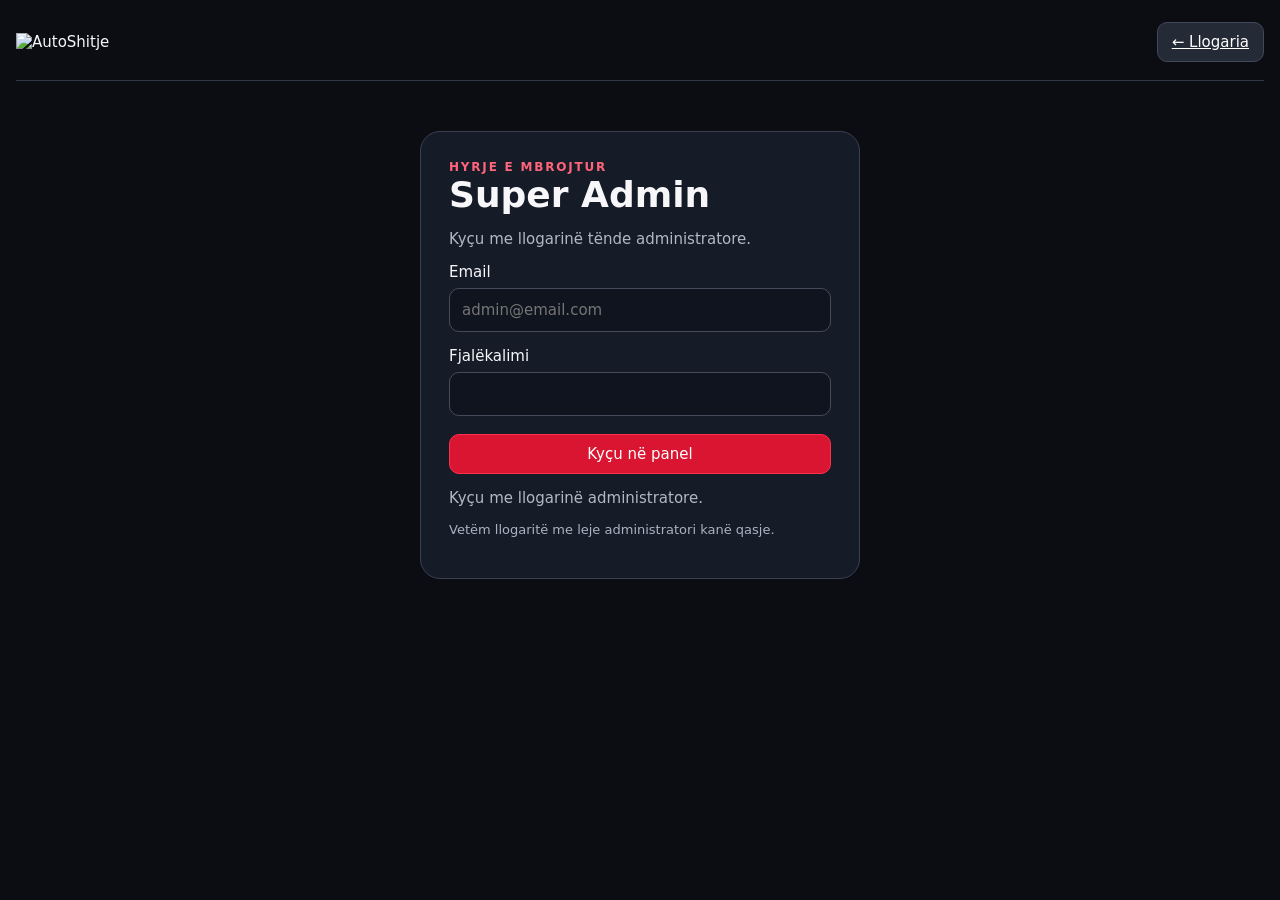
==== commit 89f43646: "Add files via upload" ====
--- a/public/admin.html
+++ b/public/admin.html
@@ -5,11 +5,13 @@
 body{background:#0b0d13}main{max-width:1320px}header{border-bottom:1px solid #303746;padding-bottom:18px}.hero{display:flex;justify-content:space-between;gap:14px;align-items:center;flex-wrap:wrap;margin:18px 0 22px}.hero p{margin:0}.kicker{color:#ff647b;font-size:12px;font-weight:800;letter-spacing:1.8px;text-transform:uppercase}.stat{background:linear-gradient(145deg,#252b3a,#171c27);min-height:105px}.stat b{font-size:32px}.layout{display:grid;grid-template-columns:220px minmax(0,1fr);gap:22px}.side{position:sticky;top:14px;align-self:start;background:#141923;border:1px solid #343b4a;border-radius:17px;padding:12px}.navlink{display:block;width:100%;text-align:left;background:transparent;border:0;padding:13px 12px;color:#cbd3e0;border-radius:10px;margin:3px 0}.navlink.active,.navlink:hover{background:#34212c;color:#fff}.content section{margin:0 0 18px}.content section[hidden]{display:none}.section-head{display:flex;align-items:center;justify-content:space-between;gap:10px;flex-wrap:wrap}.sub{color:#aab3c2;font-size:13px}.login-wrap{max-width:440px;margin:50px auto;background:#161c27;border:1px solid #394050;padding:28px;border-radius:20px}.login-wrap label{display:block;margin:15px 0 7px}.login-wrap input{width:100%}.login-wrap button{width:100%;margin-top:18px}.dealer-actions{display:flex;gap:6px;align-items:center}.dealer-actions button{padding:7px 11px}.badge{background:#372633;color:#ff9dac;border-radius:7px;padding:4px 8px;font-size:12px}.empty{padding:20px;color:#aeb7c8}.notice.success{border:1px solid #326a50;color:#b9f4d1}.logout{background:transparent}.top-actions{display:flex;gap:8px;flex-wrap:wrap}@media(max-width:760px){.layout{grid-template-columns:1fr}.side{position:static;display:grid;grid-template-columns:repeat(2,minmax(0,1fr));overflow:visible;gap:5px}.navlink{white-space:normal;width:100%;font-size:13px;text-align:center;min-height:45px}.hero{margin-top:10px}.stats{grid-template-columns:repeat(2,minmax(0,1fr))}.stat b{font-size:26px}.login-wrap{margin:30px auto;padding:20px}}
 </style></head><body><main><header><img src="/logo.svg" alt="AutoShitje"><div class="top-actions"><a class="button" href="/llogaria">← Llogaria</a><button class="logout" id="logout" hidden>Dil</button></div></header>
 <div id="login" class="login-wrap" hidden><div class="kicker">Hyrje e mbrojtur</div><h1>Super Admin</h1><p>Kyçu me llogarinë tënde administratore.</p><form id="loginForm"><label for="email">Email</label><input id="email" type="email" autocomplete="username" required placeholder="admin@email.com"><label for="password">Fjalëkalimi</label><input id="password" type="password" autocomplete="current-password" required minlength="8"><button class="primary" type="submit">Kyçu në panel</button></form><p id="loginError" role="alert"></p><p class="sub">Vetëm llogaritë me leje administratori kanë qasje.</p></div>
-<div id="app" hidden><div class="hero"><div><div class="kicker">Qendra e kontrollit</div><h1>Super Admin Panel</h1><p id="status">Duke ngarkuar...</p></div><button class="primary" id="refresh">↻ Rifresko</button></div><div class="stats" id="stats"></div><div class="layout"><nav class="side" aria-label="Seksionet"><button class="navlink active" data-tab="overview">◈ Përmbledhje</button><button class="navlink" data-tab="users">♙ Përdoruesit</button><button class="navlink" data-tab="cars">▣ Shpalljet</button><button class="navlink" data-tab="dealers">♛ Autosallonet</button><button class="navlink" data-tab="requests">☷ Kërkesat</button><button class="navlink" data-tab="audit">◷ Historia</button></nav><div class="content">
+<div id="app" hidden><div class="hero"><div><div class="kicker">Qendra e kontrollit</div><h1>Super Admin Panel</h1><p id="status">Duke ngarkuar...</p></div><button class="primary" id="refresh">↻ Rifresko</button></div><div class="stats" id="stats"></div><div class="layout"><nav class="side" aria-label="Seksionet"><button class="navlink active" data-tab="overview">◈ Përmbledhje</button><button class="navlink" data-tab="users">♙ Përdoruesit</button><button class="navlink" data-tab="cars">▣ Shpalljet</button><button class="navlink" data-tab="dealers">♛ Autosallonet</button><button class="navlink" data-tab="requests">☷ Kërkesat</button><button class="navlink" data-tab="audit">◷ Historia</button><button class="navlink" data-tab="growth">↗ Rritja</button><button class="navlink" data-tab="promotions">⭐ VIP falas</button><button class="navlink" data-tab="banners">▧ Bannerët</button></nav><div class="content">
 <section data-panel="overview"><h2>◈ Përmbledhje</h2><p>Menaxho përdoruesit, shpalljet dhe autosallonet nga një vend i vetëm. Zgjidh një seksion nga menyja.</p><div class="notice">🔒 Veprimet e rëndësishme kërkojnë konfirmim. Renditja e autosalloneve ruhet në databazë.</div><h2>Veprime të shpejta</h2><div class="tools"><button data-go="dealers">Rendit autosallonet →</button><button data-go="cars">Menaxho shpalljet →</button><button data-go="requests">Shiko kërkesat →</button></div></section>
-<section data-panel="users" hidden><div class="section-head"><h2>👥 Përdoruesit</h2><span class="sub">Kërko dhe filtro llogaritë</span></div><div class="tools"><input id="userSearch" placeholder="Kërko emër ose email..."><select id="userRole"><option value="">Të gjitha rolet</option><option value="privat">Privat</option><option value="autosallon">Autosallon</option></select></div><div class="scroll"><table><thead><tr><th>Emri</th><th>Email</th><th>Roli</th><th>Administrator</th><th>Veprimet</th></tr></thead><tbody id="users"></tbody></table></div><p class="sub">Ndryshimi i roleve është i bllokuar për siguri.</p></section>
+<section data-panel="growth" hidden><div class="section-head"><h2>📈 Rritja e AutoShitje</h2><span class="sub">Të dhënat reale nga 30 ditët e fundit</span></div><div id="growthData" class="sub">Duke ngarkuar...</div></section><section data-panel="users" hidden><div class="section-head"><h2>👥 Përdoruesit</h2><span class="sub">Kërko dhe filtro llogaritë</span></div><div class="tools"><input id="userSearch" placeholder="Kërko emër ose email..."><select id="userRole"><option value="">Të gjitha rolet</option><option value="privat">Privat</option><option value="autosallon">Autosallon</option></select></div><div class="scroll"><table><thead><tr><th>Emri</th><th>Email</th><th>Roli</th><th>Administrator</th><th>Veprimet</th></tr></thead><tbody id="users"></tbody></table></div><p class="sub">Ndryshimi i roleve është i bllokuar për siguri.</p></section>
 <section data-panel="cars" hidden><h2>🚘 Shpalljet</h2><div class="tools"><input id="carSearch" placeholder="Kërko veturë ose shitës..."><select id="carStatus"><option value="">Të gjitha statuset</option><option value="active">Aktive</option><option value="sold">Të shitura</option><option value="deleted">Të çaktivizuara</option></select></div><div class="scroll"><table><thead><tr><th>Vetura</th><th>Shitësi</th><th>Statusi</th><th>Veprimi</th></tr></thead><tbody id="cars"></tbody></table></div><p class="sub">Çaktivizimi nuk fshin fotografitë ose rekordet.</p></section>
 <section data-panel="dealers" hidden><div class="section-head"><h2>🏬 Renditja e autosalloneve</h2><span class="badge">Kontrolli i ballinës</span></div><p>Vendos autosallonet në rendin që dëshiron. Përdor shigjetat për t'i lëvizur; pastaj ruaj renditjen.</p><div id="featured-dealers">Duke ngarkuar...</div><div class="tools" style="margin-top:16px"><button class="primary" id="saveOrder" disabled>Ruaj renditjen</button><span class="sub" id="orderStatus"></span></div><p class="sub">Autosallonet e dalluara mund t'i aktivizosh veçmas. Renditja manuale ka përparësi ndaj renditjes automatike.</p></section>
+<section data-panel="promotions" hidden><h2>⭐ Promovime VIP falas</h2><p>Zgjedh veturën ose autosallonin, pozicionin dhe afatin. Skadon automatikisht.</p><div class="tools"><select id="promoType"><option value="car">Veturë</option><option value="dealer">Autosallon</option></select><select id="promoTarget"></select><input id="promoPosition" type="number" min="1" max="100" value="1" title="Pozicioni"><input id="promoDays" type="number" min="1" max="365" value="7" title="Ditët"><button id="promoSave" class="primary">Aktivizo VIP</button></div><div id="promoList"></div></section>
+<section data-panel="banners" hidden><h2>▧ Bannerë reklamues</h2><p>Bannerët ruhen në databazë. Përdor linke HTTPS për fotografinë dhe destinacionin.</p><div class="tools"><input id="bannerTitle" placeholder="Titulli"><input id="bannerImage" placeholder="URL HTTPS e fotografisë"><input id="bannerLink" placeholder="URL HTTPS e destinacionit"><input id="bannerPosition" type="number" min="1" max="20" value="1" title="Pozicioni"><button id="bannerSave" class="primary">Shto banner</button></div><div id="bannerList"></div></section>
 <section data-panel="audit" hidden><h2>◷ Historia e ndryshimeve</h2><div id="audit-events" class="scroll">Duke ngarkuar...</div></section><section data-panel="requests" hidden><h2>🗂 Kërkesat për fshirjen e llogarisë</h2><div id="deletion-requests">Duke ngarkuar...</div><p class="sub">Vetëm për shqyrtim. Nuk fshihet automatikisht asnjë llogari.</p></section>
 </div></div></div></main><script>
 const $=q=>document.querySelector(q),esc=s=>String(s??'').replace(/[&<>"']/g,c=>({'&':'&amp;','<':'&lt;','>':'&gt;','"':'&quot;',"'":'&#39;'}[c]));let state={users:[],cars:[],dealers:[],dirty:false};
@@ -17,12 +19,19 @@
 const post=(p,b)=>api(p,{method:'POST',headers:{'content-type':'application/json'},body:JSON.stringify(b)});
 function tab(t){document.querySelectorAll('[data-panel]').forEach(x=>x.hidden=x.dataset.panel!==t);document.querySelectorAll('[data-tab]').forEach(x=>x.classList.toggle('active',x.dataset.tab===t))}
 document.querySelectorAll('[data-tab]').forEach(b=>b.onclick=()=>tab(b.dataset.tab));document.querySelectorAll('[data-go]').forEach(b=>b.onclick=()=>tab(b.dataset.go));
-function renderUsers(){let q=$('#userSearch').value.toLowerCase(),role=$('#userRole').value;let rows=state.users.filter(x=>(!role||x.role===role)&&[x.name,x.email].join(' ').toLowerCase().includes(q));$('#users').innerHTML=rows.map(x=>`<tr><td>${esc(x.name)}</td><td>${esc(x.email)}</td><td><span class="pill">${esc(x.role)}</span></td><td>${x.is_admin?'Po':'Jo'}</td><td>${x.is_admin?'<span class="pill">I mbrojtur</span>':`<button data-suspend="${esc(x.id)}" data-suspend-next="${x.suspended?0:1}" class="${x.suspended?'':'danger'}">${x.suspended?'Riaktivizo':'Pezullo'}</button>`}</td></tr>`).join('')||'<tr><td colspan="4">Nuk ka rezultate.</td></tr>'}
+function renderUsers(){let q=$('#userSearch').value.toLowerCase(),role=$('#userRole').value;let rows=state.users.filter(x=>(!role||x.role===role)&&[x.name,x.email].join(' ').toLowerCase().includes(q));$('#users').innerHTML=rows.map(x=>`<tr><td>${esc(x.name)}</td><td>${esc(x.email)}</td><td><span class="pill">${esc(x.role)}</span></td><td>${x.is_admin?'Po':'Jo'}</td><td>${x.is_admin?'<span class="pill">I mbrojtur</span>':`<button data-suspend="${esc(x.id)}" data-suspend-next="${x.suspended?0:1}" class="${x.suspended?'':'danger'}">${x.suspended?'Riaktivizo':'Pezullo'}</button> <button class="danger" data-delete-user="${esc(x.id)}">Fshi</button>`}</td></tr>`).join('')||'<tr><td colspan="4">Nuk ka rezultate.</td></tr>'}
+document.addEventListener('click',async e=>{const b=e.target.closest('[data-delete-user]');if(!b)return;try{const id=b.dataset.deleteUser;const preview=await api('/api/admin/users/preview?id='+encodeURIComponent(id));if(preview.user.protected)return alert('Llogari e mbrojtur.');const answer=prompt('Fshirje e PËRHERSHME: '+preview.cars+' vetura dhe '+preview.photos+' foto të lidhura. Shkruaj FSHI për konfirmim:');if(answer!=='FSHI')return;await post('/api/admin/users/delete',{id,confirmation:answer});alert('Llogaria u fshi. Fotografitë në R2 ruhen për siguri.');await load()}catch(err){alert(err.message)}});
+document.addEventListener('click',async e=>{const b=e.target.closest('[data-suspend]');if(!b)return;const suspended=b.dataset.suspendNext==='1';if(!confirm(suspended?'Ta pezullojmë këtë llogari?':'Ta riaktivizojmë këtë llogari?'))return;try{await post('/api/admin/users/'+b.dataset.suspend+'/suspension',{suspended});await load()}catch(err){alert(err.message)}});
 function renderCars(){let q=$('#carSearch').value.toLowerCase(),status=$('#carStatus').value;let rows=state.cars.filter(x=>(!status||x.status===status)&&[x.brand,x.model,x.email].join(' ').toLowerCase().includes(q));$('#cars').innerHTML=rows.map(x=>`<tr><td>${esc(x.brand)} ${esc(x.model)}</td><td>${esc(x.email)}</td><td><span class="pill">${esc(x.status)}</span></td><td>${x.status==='sold'?'E shitur':`<button class="${x.status==='active'?'danger':''}" data-car="${esc(x.id)}" data-next="${x.status==='active'?'deleted':'active'}">${x.status==='active'?'Çaktivizo':'Aktivizo'}</button>`}</td></tr>`).join('')||'<tr><td colspan="4">Nuk ka rezultate.</td></tr>';document.querySelectorAll('[data-car]').forEach(b=>b.onclick=async()=>{let next=b.dataset.next;if(!confirm(`A je i sigurt që dëshiron ta ${next==='active'?'aktivizosh':'çaktivizosh'} këtë shpallje?`))return;b.disabled=true;try{await post('/api/admin/cars/'+b.dataset.car+'/status',{status:next});await load()}catch(e){alert(e.message);b.disabled=false}})}
 function renderDealers(){const list=$('#featured-dealers');list.innerHTML=state.dealers.map((x,i)=>`<div class="dealer"><div><strong>${i+1}. ${esc(x.name)}</strong><div class="sub">${x.featured?'⭐ I dalluar':'Autosallon standard'}</div></div><div class="dealer-actions"><button data-move="${i}" data-dir="-1" ${i===0?'disabled':''} title="Lart" aria-label="Lëviz lart">↑</button><button data-move="${i}" data-dir="1" ${i===state.dealers.length-1?'disabled':''} title="Poshtë" aria-label="Lëviz poshtë">↓</button><label style="white-space:nowrap"><input type="checkbox" data-featured="${esc(x.id)}" ${x.featured?'checked':''}> VIP</label></div></div>`).join('')||'<div class="empty">Nuk ka autosallone.</div>';document.querySelectorAll('[data-move]').forEach(b=>b.onclick=()=>{let i=Number(b.dataset.move),j=i+Number(b.dataset.dir);[state.dealers[i],state.dealers[j]]=[state.dealers[j],state.dealers[i]];state.dirty=true;$('#saveOrder').disabled=false;$('#orderStatus').textContent='Ndryshime të paruajtura';renderDealers()});document.querySelectorAll('[data-featured]').forEach(b=>b.onchange=async()=>{b.disabled=true;try{await post('/api/admin/dealers/featured',{id:b.dataset.featured,featured:b.checked});const d=state.dealers.find(x=>x.id===b.dataset.featured);if(d)d.featured=b.checked;renderDealers()}catch(e){alert(e.message);b.checked=!b.checked;b.disabled=false}})}
 $('#saveOrder').onclick=async()=>{const b=$('#saveOrder');b.disabled=true;try{await post('/api/admin/dealers/order',{ids:state.dealers.map(x=>x.id)});state.dirty=false;$('#orderStatus').textContent='✓ Renditja u ruajt me sukses.'}catch(e){b.disabled=false;$('#orderStatus').textContent='Gabim: '+e.message}};
 function showLogin(message=''){ $('#login').hidden=false;$('#app').hidden=true;$('#logout').hidden=true;$('#loginError').textContent=message }
-async function load(){try{const [summary,users,cars,dealers,requests,audit]=await Promise.all(['/api/admin/summary','/api/admin/users','/api/admin/cars','/api/admin/dealers','/api/admin/delete-requests','/api/admin/audit'].map(x=>api(x)));state.users=users.users||[];state.cars=cars.cars||[];state.dealers=dealers.dealers||[];state.dirty=false;$('#saveOrder').disabled=true;$('#orderStatus').textContent='';$('#status').textContent='✓ Kyçur si administrator';$('#login').hidden=true;$('#app').hidden=false;$('#logout').hidden=false;$('#stats').innerHTML=[['Përdorues',summary.users],['Shpallje gjithsej',summary.cars],['Aktive',summary.active],['Të shitura',summary.sold],['Autosallone',summary.dealers]].map(([k,v])=>`<div class="stat"><b>${Number(v)||0}</b><small>${k}</small></div>`).join('');renderUsers();renderCars();renderDealers();$('#audit-events').innerHTML=(audit.events||[]).map(e=>`<div class="dealer"><div><strong>${esc(e.action)}</strong><div class="sub">${esc(e.target_type)} · ${esc(e.target_id)} · ${esc(e.details)}</div></div><small>${esc(e.created_at)}</small></div>`).join('')||'<p>Nuk ka veprime të regjistruara.</p>';$('#deletion-requests').innerHTML=(requests.requests||[]).map(x=>`<div class="dealer"><div><strong>${esc(x.name)}</strong><p>${esc(x.email)}</p></div><small>${esc(x.created_at)}</small></div>`).join('')||'Nuk ka kërkesa.'}catch(e){if($('#app').hidden)showLogin('Kyçu me llogarinë administratore.');else alert('Rifreskimi dështoi: '+e.message)}}
+function refreshPromoTargets(){const type=$('#promoType').value;const rows=type==='car'?state.cars.filter(x=>x.status==='active').map(x=>({id:x.id,name:x.brand+' '+x.model+' — '+x.email})):state.dealers.map(x=>({id:x.id,name:x.name}));$('#promoTarget').innerHTML=rows.map(x=>'<option value="'+esc(x.id)+'">'+esc(x.name)+'</option>').join('')}
+$('#promoType').onchange=refreshPromoTargets;
+$('#promoSave').onclick=async()=>{try{await post('/api/admin/promotions',{type:$('#promoType').value,target_id:$('#promoTarget').value,position:Number($('#promoPosition').value),days:Number($('#promoDays').value)});await load()}catch(e){alert(e.message)}};
+$('#bannerSave').onclick=async()=>{try{await post('/api/admin/banners',{title:$('#bannerTitle').value,image_url:$('#bannerImage').value,link_url:$('#bannerLink').value,position:Number($('#bannerPosition').value)});await load()}catch(e){alert(e.message)}};
+document.addEventListener('click',async e=>{const p=e.target.closest('[data-remove-promo]'),b=e.target.closest('[data-remove-banner]');if(!p&&!b)return;if(!confirm('Ta heqim këtë promovim/banner?'))return;try{if(p)await post('/api/admin/promotions/remove',{type:p.dataset.type,target_id:p.dataset.removePromo});if(b)await post('/api/admin/banners/remove',{id:b.dataset.removeBanner});await load()}catch(err){alert(err.message)}});
+async function load(){try{const [summary,users,cars,dealers,requests,audit,growth,promotions,banners]=await Promise.all(['/api/admin/summary','/api/admin/users','/api/admin/cars','/api/admin/dealers','/api/admin/delete-requests','/api/admin/audit','/api/admin/growth','/api/admin/promotions','/api/admin/banners'].map(x=>api(x)));state.users=users.users||[];state.cars=cars.cars||[];state.dealers=dealers.dealers||[];state.dirty=false;$('#saveOrder').disabled=true;$('#orderStatus').textContent='';$('#status').textContent='✓ Kyçur si administrator';$('#login').hidden=true;$('#app').hidden=false;$('#logout').hidden=false;$('#stats').innerHTML=[['Përdorues',summary.users],['Shpallje gjithsej',summary.cars],['Aktive',summary.active],['Të shitura',summary.sold],['Autosallone',summary.dealers]].map(([k,v])=>`<div class="stat"><b>${Number(v)||0}</b><small>${k}</small></div>`).join('');renderUsers();renderCars();renderDealers();refreshPromoTargets();$('#promoList').innerHTML=(promotions.promotions||[]).map(x=>'<div class="dealer"><div><strong>'+esc(x.type)+' — '+esc(x.target_id)+'</strong><div class="sub">Pozicioni '+Number(x.position)+' · Deri '+esc(x.ends_at)+'</div></div><button class="danger" data-type="'+esc(x.type)+'" data-remove-promo="'+esc(x.target_id)+'">Hiqe</button></div>').join('')||'<p>Nuk ka promovime.</p>';$('#bannerList').innerHTML=(banners.banners||[]).map(x=>'<div class="dealer"><div><strong>'+esc(x.title)+'</strong><div class="sub">Pozicioni '+Number(x.position)+' · '+esc(x.link_url)+'</div></div><button class="danger" data-remove-banner="'+esc(x.id)+'">Hiqe</button></div>').join('')||'<p>Nuk ka bannerë.</p>';$('#growthData').innerHTML='<div class="stats">'+[['Regjistrime (30 ditë)',growth.registrations.reduce((a,x)=>a+Number(x.n||0),0)],['Shpallje të reja (30 ditë)',growth.listings.reduce((a,x)=>a+Number(x.n||0),0)],['Llogari të pezulluara',growth.suspended]].map(([k,v])=>'<div class="stat"><b>'+v+'</b><small>'+esc(k)+'</small></div>').join('')+'</div><h3>Regjistrimet sipas ditës</h3>'+(growth.registrations.map(x=>'<p>'+esc(x.day)+' — '+Number(x.n)+' përdorues</p>').join('')||'<p>Pa regjistrime të reja.</p>')+'<h3>Shpalljet e reja sipas ditës</h3>'+(growth.listings.map(x=>'<p>'+esc(x.day)+' — '+Number(x.n)+' shpallje</p>').join('')||'<p>Pa shpallje të reja.</p>');$('#audit-events').innerHTML=(audit.events||[]).map(e=>`<div class="dealer"><div><strong>${esc(e.action)}</strong><div class="sub">${esc(e.target_type)} · ${esc(e.target_id)} · ${esc(e.details)}</div></div><small>${esc(e.created_at)}</small></div>`).join('')||'<p>Nuk ka veprime të regjistruara.</p>';$('#deletion-requests').innerHTML=(requests.requests||[]).map(x=>`<div class="dealer"><div><strong>${esc(x.name)}</strong><p>${esc(x.email)}</p></div><small>${esc(x.created_at)}</small></div>`).join('')||'Nuk ka kërkesa.'}catch(e){if($('#app').hidden)showLogin('Kyçu me llogarinë administratore.');else alert('Rifreskimi dështoi: '+e.message)}}
 $('#loginForm').onsubmit=async e=>{e.preventDefault();const btn=$('#loginForm button');btn.disabled=true;$('#loginError').textContent='';try{await post('/api/auth/login',{email:$('#email').value,password:$('#password').value});$('#password').value='';await load();if($('#app').hidden)$('#loginError').textContent='Kjo llogari nuk ka leje administratori.'}catch(err){$('#loginError').textContent=err.message}finally{btn.disabled=false}};
 $('#logout').onclick=async()=>{try{await post('/api/auth/logout',{})}finally{showLogin('Ke dalë nga paneli.')}};
 $('#userSearch').oninput=renderUsers;$('#userRole').onchange=renderUsers;$('#carSearch').oninput=renderCars;$('#carStatus').onchange=renderCars;$('#refresh').onclick=()=>{if(state.dirty&&!confirm('Ke renditje të paruajtur. Ta humbasim?'))return;load()};load();
